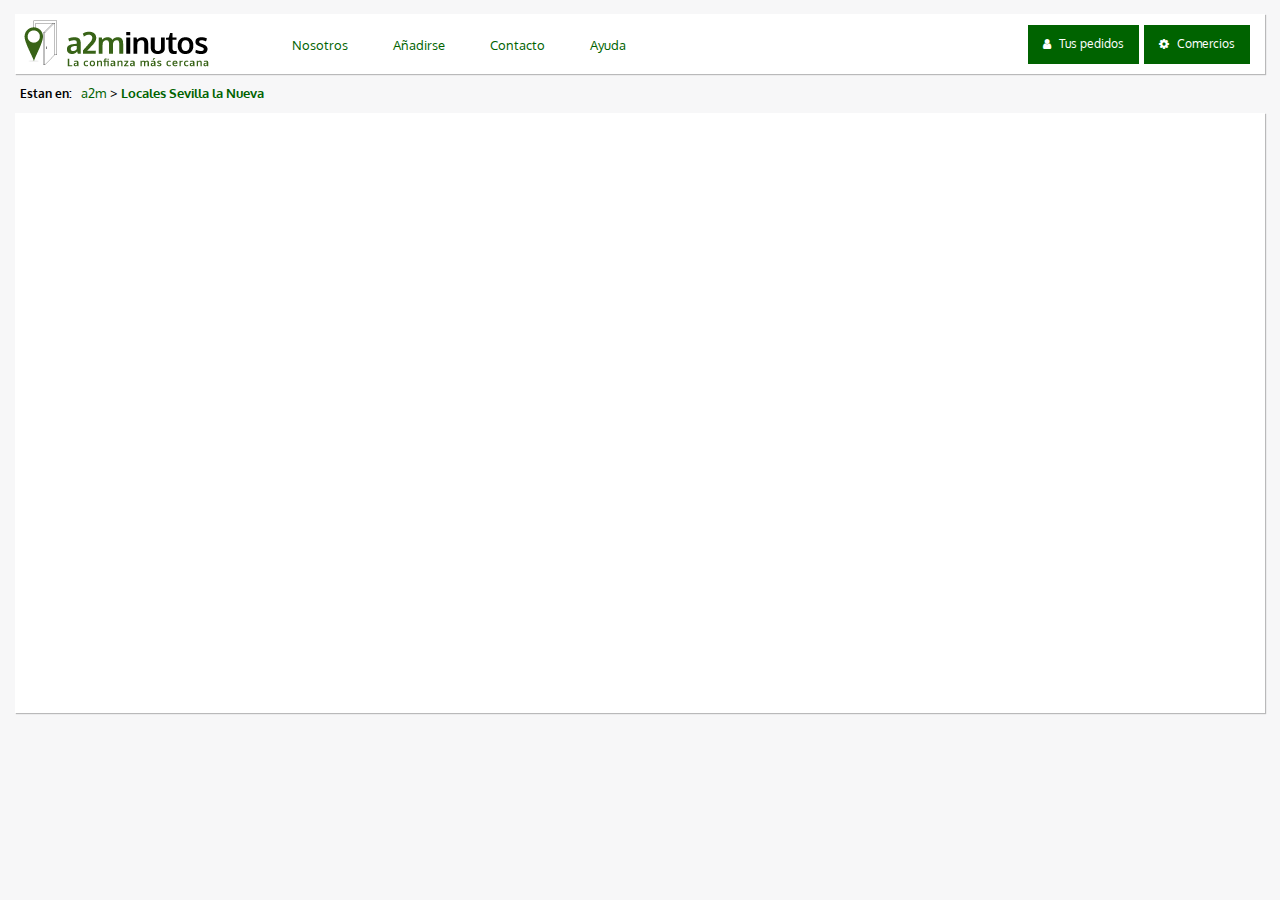
==== a2m/Static/index.html @ 9c53b9b1 "Ahí va la primera subida. Cabecera, zona importantisima de interacción, toquitea que voy con el list" ====
﻿<!DOCTYPE html>
<html lang="es">
<head>
    <!--Max 50 / 55 caracteres-->
    <title>Plantilla HTML5</title>
    <meta charset="utf-8" />
    <meta content="David Ramirez" name="author" />
    <!--Max 150 / 160 caracteres-->
    <meta content="" name="description" />
    <meta name="viewport" content="width=device-width, initial-scale=1.0, maximum-scale=1.0, minimum-scale=1, user-scalable=no" />
    <!--Cuantas menos y más directas mejor-->
    <meta content="" name="keywords" />
    <!-- Bootstrap -->
    <link href="../Content/external/css/bootstrap.min.css" rel="stylesheet">
    <link href="../Content/a2m/css/reset.css" rel="stylesheet">
    <link rel="stylesheet" href="../Content/a2m/css/style.css" />
    <link rel="shortcut icon" href="images/favicon.ico" />
    <link rel="stylesheet" href="https://maxcdn.bootstrapcdn.com/font-awesome/4.4.0/css/font-awesome.min.css">
    <!-- Fuente Oxygen | Normal 400 | Bold 700 -->
    <link href='http://fonts.googleapis.com/css?family=Oxygen:700,400' rel='stylesheet' type='text/css'>
    <!-- Jquery, Bootstrap y js propios-->
    <script src="../Content/external/js/jquery-1.10.2.min.js"></script>
    <script src="../Content/external/js/bootstrap.min.js"></script>
    <!--[if lt IE 9]>
    <script src="js/htmlie/dist/html5shiv.js"></script>
    <![endif]-->
    <script type="application/javascript" src="../Content/a2m/js/events.js"></script>
</head>
<body>
    <div class="container-generic">
        <!--Cabecera genérica-->
        <header class="layout-header container col-xs-12">
            <div class="col-xs-2 brand">
                <a href="/">
                    <img src="../Content/a2m/img/logo-a2m.png" alt="Logotipo a2m" title="a2minutos, la confianza más cercana" />
                </a>
            </div>
            <div class="col-xs-10 content-nav">
                <!--Menu general-->
                <nav class="menu col-xs-5">
                    <ul>
                        <li><a href="#">Nosotros</a></li>
                        <li><a href="#">Añadirse</a></li>
                        <li><a href="#">Contacto</a></li>
                        <li><a href="#">Ayuda</a></li>
                    </ul>
                </nav>
                <!--Acceso-->
                <div class="acces-link col-xs-7">
                    <!--Icon menú desplegable-->
                    <div class="content-link-login" id="link-down-menu">
                        <i class="fa fa-bars"></i>
                    </div>
                    <div class="content-link-login" id="link-down-buy">
                        <i class="fa fa-user"></i>
                        <span>Tus pedidos</span>
                    </div>
                    <div class="content-link-login" id="link-down-bussines">
                        <i class="fa fa-cog"></i>
                        <span>Comercios</span>
                    </div>
                </div>
            </div>
            <!--Formulario acceso zona a2m pedidos-->
            <form class="login-acces" id="form-acces-user">
                <header class="col-xs-12 header-form">
                    <span><i class="fa fa-user"></i>Acceso mis pedidos</span>
                    <i class="close-x">X</i>
                </header>
                <input type="text" placeholder="Introduce usuario" onfocus=" this.placeholder = '' " onblur=" this.placeholder = 'Introduce usuario' ">
                <input type="text" placeholder="Introduce contraseña" onfocus=" this.placeholder = '' " onblur=" this.placeholder = 'Introduce contraseña' ">
                <div class="checkbox-remember-pass">
                    <label>
                        <input type="checkbox" checked="checked">
                        Recordarme
                    </label>
                </div>
                <span class="link-remeber link">¿Has olvidado la contraseña?</span>
                <button type="button" class="button-generic">Entrar</button>
            </form>
            <!--Formulario acceso zona a2m comercios-->
            <form class="login-acces" id="form-acces-bussines">
                <header class="col-xs-12 header-form">
                    <span><i class="fa fa-cog"></i>Acceso comercios</span>
                    <i class="close-x">X</i>
                </header>
                <input type="text" placeholder="Usuario" onfocus=" this.placeholder = '' " onblur=" this.placeholder = 'Usuario' ">
                <input type="text" placeholder="Contraseña" onfocus=" this.placeholder = '' " onblur=" this.placeholder = 'Contraseña' ">
                <div class="checkbox-remember-pass">
                    <label>
                        <input type="checkbox" checked="checked">
                        Recordarme
                    </label>
                </div>
                <span class="link-remeber link">¿Has olvidado la contraseña?</span>
                <button type="button" class="button-generic">Entrar</button>
            </form>
        </header>
        <!--Migas de pan-->
        <nav class="breadcumbs">
            <span>Estan en:</span>
            <ul>
                <li><a href="#" class="link">a2m</a></li>
                <li class="c">></li>
                <li><a href="#" class="link activation-link">Locales Sevilla la Nueva</a></li>
            </ul>
        </nav>
        <!--Seccion central genérica-->
        <section class="main container col-xs-12"></section>
    </div>
</body>
</html>
---- a2m/Content/a2m/css/style.css ----
﻿/*Varaiables LESS*/
html {
  margin: 0;
  padding: 0;
  font-family: 'Oxygen', sans-serif !important;
  overflow-x: hidden;
  background: #f7f7f8;
}
body {
  margin: 0 auto;
  font-size: 100%;
  vertical-align: baseline;
  background: #f7f7f8;
  background-size: cover;
  font-family: 'Oxygen', sans-serif !important;
  color: #000000;
  min-width: 400px;
}
/*Mixins*/
/**/
/*Estilos clases genericas para utilizar cuando se necesiten*/
.link {
  color: #006300;
}
.link-active {
  font-weight: bold;
}
.link:hover {
  opacity: 0.8;
  color: #006300;
}
.activation-link {
  font-weight: bold !important;
}
.container-generic {
  padding-right: 15px;
  padding-left: 15px;
  margin-right: auto;
  margin-left: auto;
  width: 100%;
  max-width: 1500px;
}
.button-generic {
  background: #006300;
  color: #ffffff;
  padding: 10px 20px;
  width: 100%;
  border: 0;
  display: block;
  margin-top: 4%;
}
.button-generic:hover {
  opacity: 0.8;
}
/**/
.layout-header {
  background: #ffffff;
  min-height: 60px;
  margin-top: 14px;
  padding-left: 5px;
  padding-right: 5px;
  position: relative;
  -webkit-box-shadow: 1px 1px 1px 0px rgba(0, 0, 0, 0.25);
  -moz-box-shadow: 1px 1px 1px 0px rgba(0, 0, 0, 0.25);
  box-shadow: 1px 1px 1px 0px rgba(0, 0, 0, 0.25);
  /*Formularios accesos*/
  /**/
}
.layout-header .brand {
  padding: 0;
}
.layout-header .brand img {
  margin-top: 5px;
  min-width: 160px;
}
.layout-header .content-nav {
  padding-right: 0;
  /*Menú Principal*/
  /**/
  /*Link de accesos*/
}
.layout-header .content-nav .menu {
  diplay: block;
}
.layout-header .content-nav .menu ul {
  display: table;
  height: 60px;
}
.layout-header .content-nav .menu ul li {
  cursor: pointer;
  display: table-cell;
  padding: 10px 10px 10px 35px;
  vertical-align: middle;
  text-align: center;
}
.layout-header .content-nav .menu ul li a {
  color: #006300;
  font-size: 0.80em;
}
.layout-header .content-nav .menu ul li:hover {
  opacity: 0.8;
  text-decoration: underline;
}
.layout-header .content-nav .acces-link {
  float: right;
  text-align: right;
  padding-right: 10px;
}
.layout-header .content-nav .acces-link .content-link-login:first-child {
  display: none;
}
.layout-header .content-nav .acces-link .content-link-login {
  padding: 13px 15px;
  background: #006300;
  color: #ffffff;
  text-align: center;
  margin: 11px 0 0 1px;
  font-size: 0.72em;
  display: inline-block;
  cursor: pointer;
}
.layout-header .content-nav .acces-link .content-link-login i {
  margin-right: 5px;
  clear: both;
}
.layout-header .content-nav .acces-link .content-link-login span {
  clear: both;
}
.layout-header .content-nav .acces-link .content-link-login:hover {
  background: #439944;
}
.layout-header .login-acces {
  background: #ffffff;
  padding: 15px 10px;
  position: absolute;
  right: 16px;
  top: 64px;
  z-index: 10;
  -webkit-box-shadow: 1px 1px 1px 0px rgba(0, 0, 0, 0.25);
  -moz-box-shadow: 1px 1px 1px 0px rgba(0, 0, 0, 0.25);
  box-shadow: 1px 1px 1px 0px rgba(0, 0, 0, 0.25);
  max-width: 300px;
  display: none;
}
.layout-header .login-acces .header-form {
  display: block;
  padding-bottom: 5px;
  padding-left: 2px;
}
.layout-header .login-acces .header-form span {
  font-size: 1em;
  text-align: left;
  font-weight: bold;
  color: #006300;
}
.layout-header .login-acces .header-form span i {
  margin-right: 10px;
}
.layout-header .login-acces .header-form .close-x {
  text-align: right;
  font-weight: bold;
  color: #ffffff;
  font-size: 1.5em;
  float: right;
  margin-top: -15px;
  margin-right: -25px;
  cursor: pointer;
  background: #006300;
  padding: 5px 10px;
}
.layout-header .login-acces .header-form .close-x:hover {
  opacity: 0.8;
}
.layout-header .login-acces input {
  width: 100%;
  padding: 10px;
  margin: 3px 0;
  font-size: 0.90em;
}
.layout-header .login-acces .checkbox-remember-pass {
  display: inline-block;
  padding: 5px 0;
}
.layout-header .login-acces .checkbox-remember-pass label {
  display: inline;
  width: 100%;
  font-size: 0.8em;
}
.layout-header .login-acces .checkbox-remember-pass label input {
  width: auto;
}
.layout-header .login-acces .link-remeber {
  clear: both;
  display: block;
  text-align: center;
  font-size: 0.8em;
  padding: 5px 0;
  cursor: pointer;
}
.breadcumbs {
  padding: 10px 0 13px 0;
  float: left;
}
.breadcumbs span {
  font-weight: bold;
  font-size: 0.72em;
  margin: 0 5px;
}
.breadcumbs ul {
  display: inline-block;
}
.breadcumbs ul li {
  display: inline;
  cursor: pointer;
  min-height: 30px;
  font-size: 0.8em;
}
.breadcumbs ul .separation-breadcumbs {
  font-size: 0.6em;
}
.main {
  -webkit-box-shadow: 1px 1px 1px 0px rgba(0, 0, 0, 0.25);
  -moz-box-shadow: 1px 1px 1px 0px rgba(0, 0, 0, 0.25);
  box-shadow: 1px 1px 1px 0px rgba(0, 0, 0, 0.25);
  height: 600px;
  background: #ffffff;
}
/*MEDIAS QUERYS*/
/* Para 850px */
@media only screen and (max-width: 850px) {
  .layout-header .content-nav .menu {
    position: absolute;
    width: 133.7%;
    left: -26.7%;
    top: 64px;
    z-index: 10;
  }
  .layout-header .content-nav .menu ul {
    display: none;
    height: auto;
    padding: 2px 0;
    width: 100%;
  }
  .layout-header .content-nav .menu ul li {
    padding: 15px 23px;
    display: block;
    margin-bottom: 4px;
    cursor: pointer;
    background: #006300;
  }
  .layout-header .content-nav .menu ul li:hover {
    opacity: 1;
    background: #439944;
  }
  .layout-header .content-nav .menu ul li a {
    color: #ffffff;
  }
  .layout-header .content-nav .acces-link {
    float: right;
    text-align: right;
    padding-right: 0;
    height: 60px;
  }
  .layout-header .content-nav .acces-link .content-link-login:first-child {
    display: inline-block;
  }
  .layout-header .content-nav .acces-link .content-link-login {
    height: 48px;
    line-height: 28px;
    margin-top: 7px;
    padding: 13px 15px;
  }
  .layout-header .content-nav .acces-link .content-link-login i {
    margin-right: 0;
    text-align: center;
    font-size: 18px;
    padding-right: 0 !important;
  }
  .layout-header .content-nav .acces-link .content-link-login span {
    display: none;
  }
}
/*# sourceMappingURL=style.css.map */
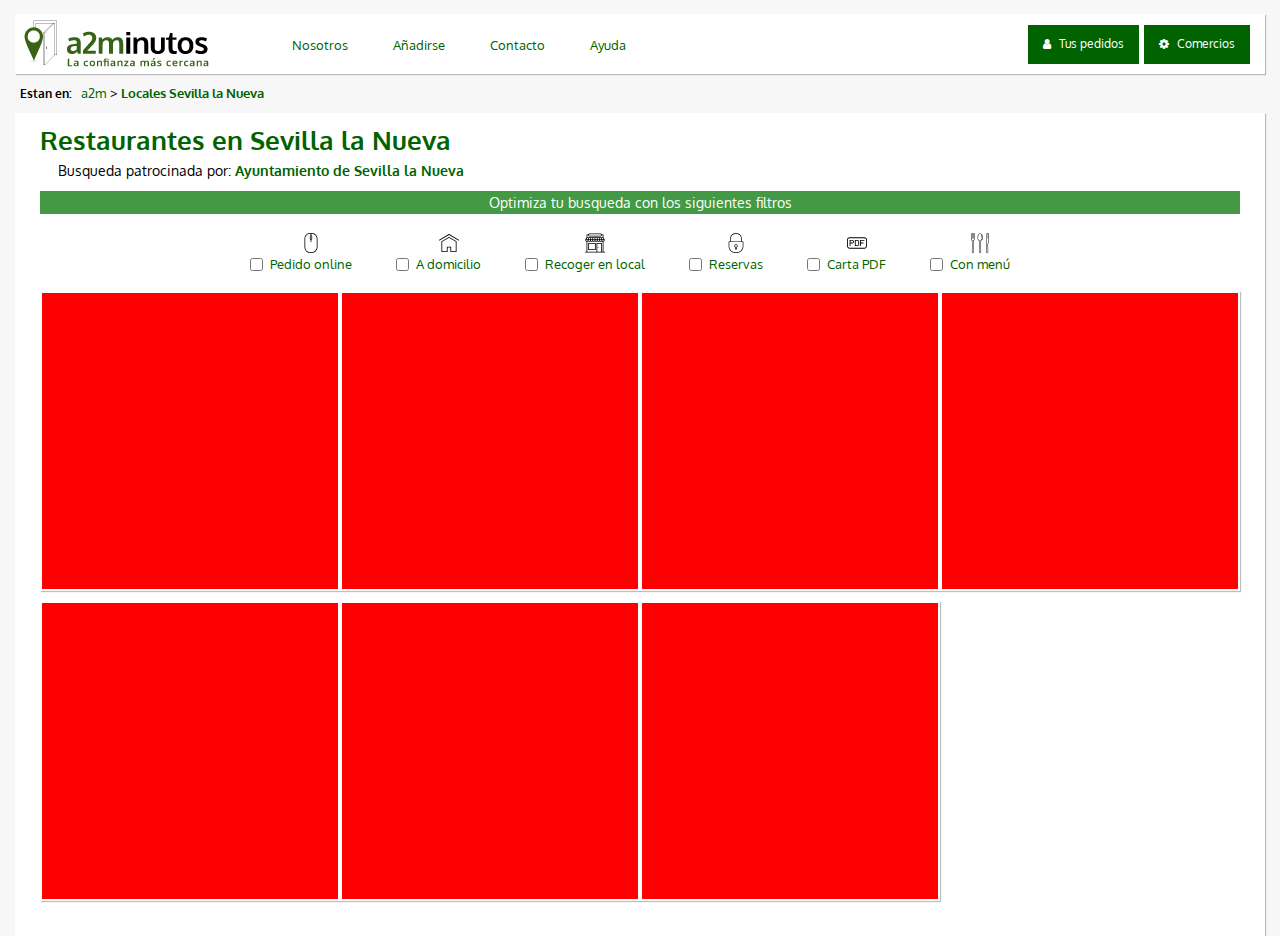
==== commit 946ec8b6: "Subida listado filtros rwd" ====
--- a/a2m/Static/index.html
+++ b/a2m/Static/index.html
@@ -2,7 +2,7 @@
 <html lang="es">
 <head>
     <!--Max 50 / 55 caracteres-->
-    <title>Plantilla HTML5</title>
+    <title>Restaurantes a2m Sevilla la Nueva</title>
     <meta charset="utf-8" />
     <meta content="David Ramirez" name="author" />
     <!--Max 150 / 160 caracteres-->
@@ -21,9 +21,6 @@
     <!-- Jquery, Bootstrap y js propios-->
     <script src="../Content/external/js/jquery-1.10.2.min.js"></script>
     <script src="../Content/external/js/bootstrap.min.js"></script>
-    <!--[if lt IE 9]>
-    <script src="js/htmlie/dist/html5shiv.js"></script>
-    <![endif]-->
     <script type="application/javascript" src="../Content/a2m/js/events.js"></script>
 </head>
 <body>
@@ -63,10 +60,10 @@
             </div>
             <!--Formulario acceso zona a2m pedidos-->
             <form class="login-acces" id="form-acces-user">
-                <header class="col-xs-12 header-form">
+                <div class="col-xs-12 header-form">
                     <span><i class="fa fa-user"></i>Acceso mis pedidos</span>
                     <i class="close-x">X</i>
-                </header>
+                </div>
                 <input type="text" placeholder="Introduce usuario" onfocus=" this.placeholder = '' " onblur=" this.placeholder = 'Introduce usuario' ">
                 <input type="text" placeholder="Introduce contraseña" onfocus=" this.placeholder = '' " onblur=" this.placeholder = 'Introduce contraseña' ">
                 <div class="checkbox-remember-pass">
@@ -80,10 +77,10 @@
             </form>
             <!--Formulario acceso zona a2m comercios-->
             <form class="login-acces" id="form-acces-bussines">
-                <header class="col-xs-12 header-form">
+                <div class="col-xs-12 header-form">
                     <span><i class="fa fa-cog"></i>Acceso comercios</span>
                     <i class="close-x">X</i>
-                </header>
+                </div>
                 <input type="text" placeholder="Usuario" onfocus=" this.placeholder = '' " onblur=" this.placeholder = 'Usuario' ">
                 <input type="text" placeholder="Contraseña" onfocus=" this.placeholder = '' " onblur=" this.placeholder = 'Contraseña' ">
                 <div class="checkbox-remember-pass">
@@ -106,7 +103,73 @@
             </ul>
         </nav>
         <!--Seccion central genérica-->
-        <section class="main container col-xs-12"></section>
+        <div class="main container col-xs-12">
+            <section class="col-xs-12 search-list">
+                <header>
+                    <h1>Restaurantes en Sevilla la Nueva</h1>
+                    <p>Busqueda patrocinada por: <strong><a href="#" class="link">Ayuntamiento de Sevilla la Nueva</a></strong></p>
+                    <span>Optimiza tu busqueda con los siguientes filtros</span>
+                </header>
+                <!--Filtros checkbox-->
+                <div class="content-filter">
+                    <!--Filtro pedido online-->
+                    <div class="check-filter link">
+                        <input type="checkbox" />
+                        <label>
+                            <img src="../Content/a2m/img/icon-pedido-online.svg" alt="icono pedido online" title="Filtrar pedido online" />
+                            <span>Pedido online</span>
+                        </label>
+                    </div>
+                    <!--Filtro pedido a domicilio-->
+                    <div class="check-filter link">
+                        <input type="checkbox" />
+                        <label>
+                            <img src="../Content/a2m/img/icon-a-domicilio.svg" alt="icono pedido a domicilio" title="Filtrar pedido a domicilio" />
+                            <span>A domicilio</span>
+                        </label>
+                    </div>
+                    <!--Filtro pedido a recoger en local-->
+                    <div class="check-filter link">
+                        <input type="checkbox" />
+                        <label>
+                            <img src="../Content/a2m/img/icon-recoger-local.svg" alt="icono recoger en local" title="Filtrar recoger en local" />
+                            <span>Recoger en local</span>
+                        </label>
+                    </div>
+                    <!--Filtro reservas-->
+                    <div class="check-filter link">
+                        <input type="checkbox" />
+                        <label>
+                            <img src="../Content/a2m/img/icon-reservas.svg" alt="icono reservas" title="Filtrar local con reservas" />
+                            <span>Reservas</span>
+                        </label>
+                    </div>
+                    <!--Filtro carta PDF-->
+                    <div class="check-filter link">
+                        <input type="checkbox" />
+                        <label>
+                            <img src="../Content/a2m/img/icon-carta-pdf.svg" alt="icono carta pdf" title="Filtrar disponible con carta PDF" />
+                            <span>Carta PDF</span>
+                        </label>
+                    </div>
+                    <!--Filtro menú-->
+                    <div class="check-filter link">
+                        <input type="checkbox" />
+                        <label>
+                            <img src="../Content/a2m/img/icon-menu.svg" alt="icono con menú" title="Filtrar disponible menú" />
+                            <span>Con menú</span>
+                        </label>
+                    </div>
+                </div>
+                <div class="col-sm-4 col-md-3 item-list-result"></div>
+                <div class="col-sm-4 col-md-3 item-list-result"></div>
+                <div class="col-sm-4 col-md-3 item-list-result"></div>
+                <div class="col-sm-4 col-md-3 item-list-result"></div>
+                <div class="col-sm-4 col-md-3 item-list-result"></div>
+                <div class="col-sm-4 col-md-3 item-list-result"></div>
+                <div class="col-sm-4 col-md-3 item-list-result"></div>
+            </section>
+        </div>
     </div>
 </body>
 </html>
--- a/a2m/Content/a2m/css/style.css
+++ b/a2m/Content/a2m/css/style.css
@@ -21,6 +21,7 @@
 /*Estilos clases genericas para utilizar cuando se necesiten*/
 .link {
   color: #006300;
+  cursor: pointer;
 }
 .link-active {
   font-weight: bold;
@@ -51,6 +52,16 @@
 }
 .button-generic:hover {
   opacity: 0.8;
+}
+strong {
+  font-weight: 700;
+  color: #006300;
+}
+h1 {
+  color: #006300;
+  font-weight: 700;
+  font-size: 1.6em;
+  margin-bottom: 5px;
 }
 /**/
 .layout-header {
@@ -222,8 +233,76 @@
   -webkit-box-shadow: 1px 1px 1px 0px rgba(0, 0, 0, 0.25);
   -moz-box-shadow: 1px 1px 1px 0px rgba(0, 0, 0, 0.25);
   box-shadow: 1px 1px 1px 0px rgba(0, 0, 0, 0.25);
-  height: 600px;
   background: #ffffff;
+  padding-bottom: 30px;
+}
+.main .search-list {
+  padding: 0 10px;
+}
+.main .search-list header {
+  padding: 15px 0;
+}
+.main .search-list header p {
+  display: block;
+  font-size: 0.9em;
+  line-height: 22px;
+  margin-left: 18px;
+}
+.main .search-list header span {
+  font-size: 0.85em;
+  margin-top: 10px;
+  display: block;
+  text-align: center;
+  margin-bottom: -11px;
+  background: #439944;
+  color: #ffffff;
+  padding: 5px;
+}
+.main .search-list .content-filter {
+  text-align: center;
+  margin-bottom: 15px;
+}
+.main .search-list .content-filter .check-filter {
+  text-align: center;
+  padding: 0 30px;
+  display: inline-block;
+  position: relative;
+  margin-top: 15px;
+}
+.main .search-list .content-filter .check-filter input {
+  float: left;
+  position: absolute;
+  bottom: 0;
+  left: 10px;
+  padding: 0 3px;
+  cursor: pointer;
+}
+.main .search-list .content-filter .check-filter label {
+  display: block;
+  cursor: pointer;
+}
+.main .search-list .content-filter .check-filter label img {
+  clear: both;
+  margin: 0 auto;
+  display: block;
+  padding-bottom: 5px;
+  width: 20px;
+  image-rendering: optimizeQuality;
+}
+.main .search-list .content-filter .check-filter label span {
+  display: block;
+  clear: both;
+  font-size: 0.8em;
+  color: #006300;
+}
+.main .search-list .item-list-result {
+  background: red;
+  height: 300px;
+  border: 2px solid #ffffff;
+  -webkit-box-shadow: 1px 1px 1px 0px rgba(0, 0, 0, 0.25);
+  -moz-box-shadow: 1px 1px 1px 0px rgba(0, 0, 0, 0.25);
+  box-shadow: 1px 1px 1px 0px rgba(0, 0, 0, 0.25);
+  margin: 5px 0;
 }
 /*MEDIAS QUERYS*/
 /* Para 850px */
@@ -279,5 +358,34 @@
   .layout-header .content-nav .acces-link .content-link-login span {
     display: none;
   }
+  .main .search-list .content-filter {
+    text-align: left;
+  }
+  .main .search-list .content-filter .check-filter {
+    width: 100%;
+    background: #f7f7f8;
+    padding: 13px 30px 8px 30px;
+    margin-top: 0;
+  }
+  .main .search-list .content-filter .check-filter input {
+    bottom: 20px;
+    left: 10px;
+  }
+  .main .search-list .content-filter .check-filter label img {
+    float: right;
+  }
+  .main .search-list .content-filter .check-filter label span {
+    float: left;
+    clear: none;
+  }
+}
+/* Para 500px */
+@media only screen and (max-width: 500px) {
+  h1 {
+    font-size: 1.2em;
+  }
+  .main .search-list header p {
+    margin-left: 0;
+  }
 }
 /*# sourceMappingURL=style.css.map */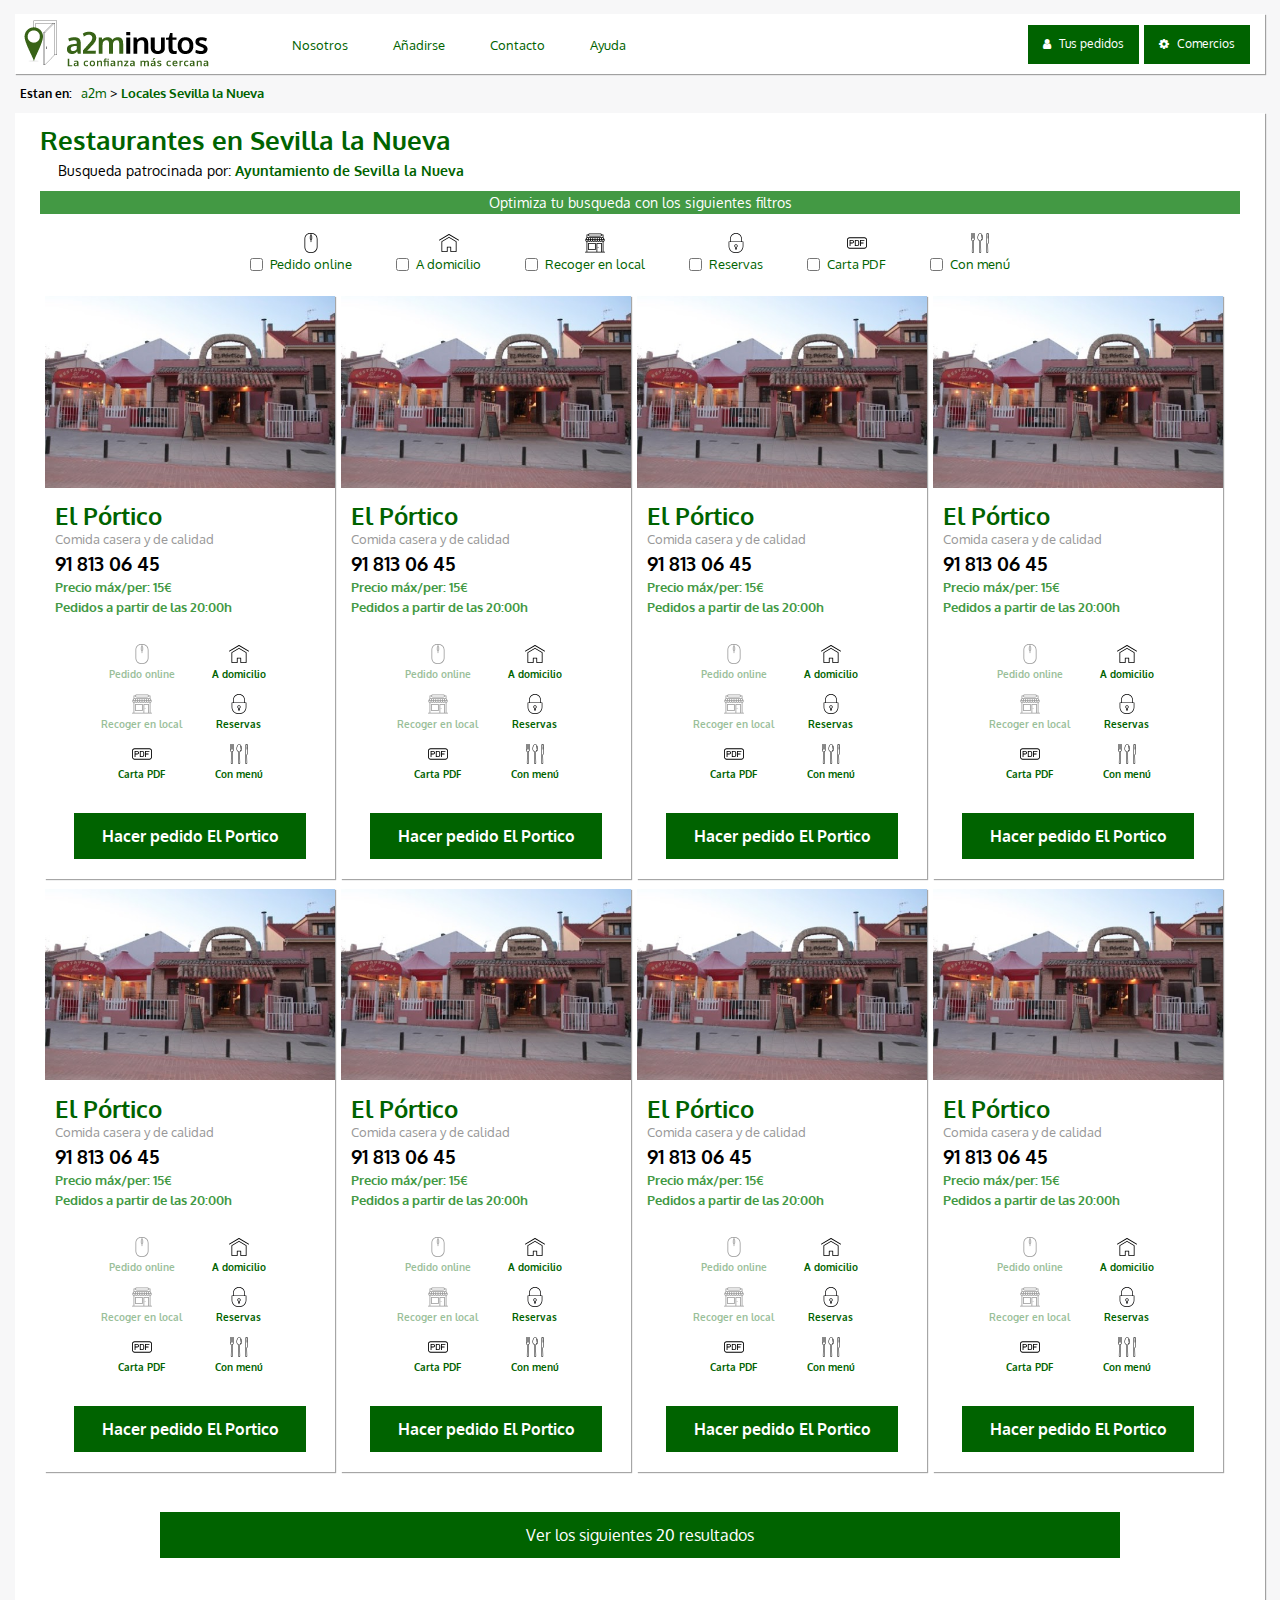
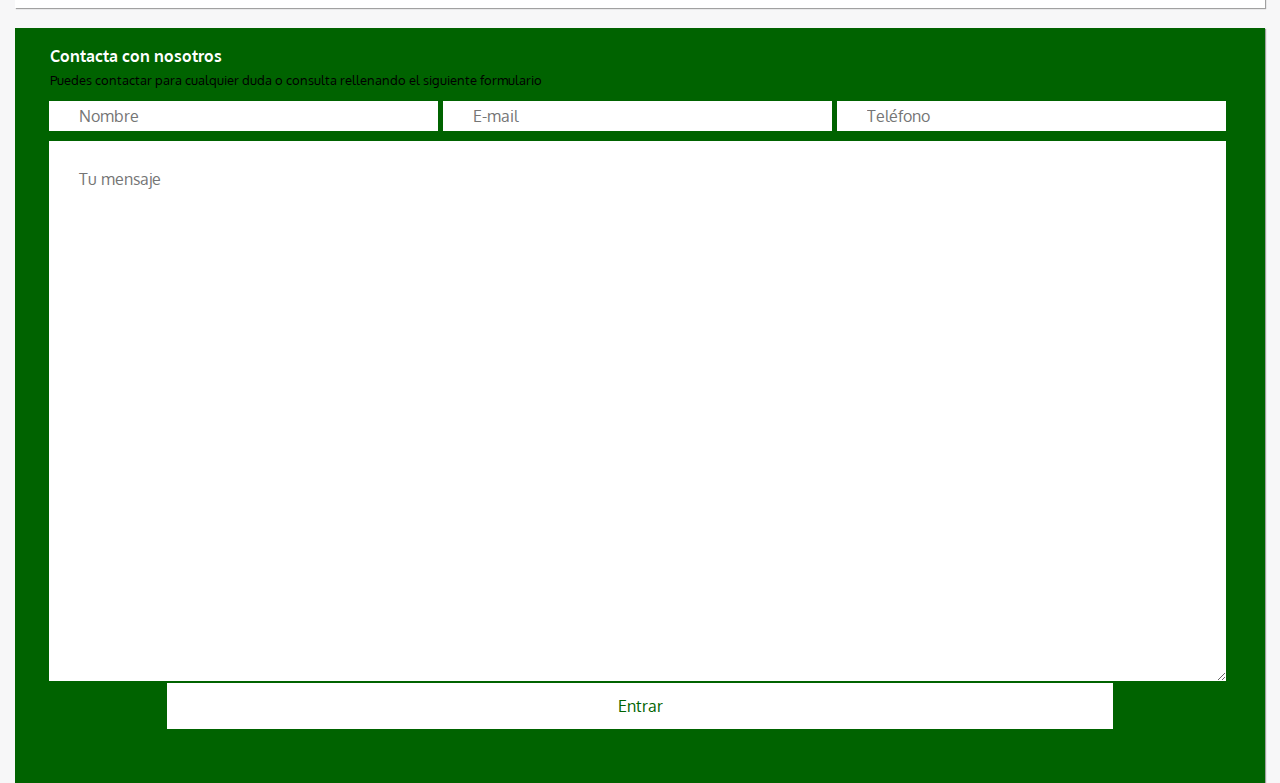
==== commit 04db54b6: "Listado con un footer provisional y con todas las funcionabilidades" ====
--- a/a2m/Static/index.html
+++ b/a2m/Static/index.html
@@ -73,7 +73,7 @@
                     </label>
                 </div>
                 <span class="link-remeber link">¿Has olvidado la contraseña?</span>
-                <button type="button" class="button-generic">Entrar</button>
+                <button type="button" class="btn-generic">Entrar</button>
             </form>
             <!--Formulario acceso zona a2m comercios-->
             <form class="login-acces" id="form-acces-bussines">
@@ -90,7 +90,7 @@
                     </label>
                 </div>
                 <span class="link-remeber link">¿Has olvidado la contraseña?</span>
-                <button type="button" class="button-generic">Entrar</button>
+                <button type="button" class="btn-generic">Entrar</button>
             </form>
         </header>
         <!--Migas de pan-->
@@ -108,7 +108,7 @@
                 <header>
                     <h1>Restaurantes en Sevilla la Nueva</h1>
                     <p>Busqueda patrocinada por: <strong><a href="#" class="link">Ayuntamiento de Sevilla la Nueva</a></strong></p>
-                    <span>Optimiza tu busqueda con los siguientes filtros</span>
+                    <span id="btnFilter">Optimiza tu busqueda con los siguientes filtros<i class="fa fa-chevron-circle-down btn-more-filers"></i></span>
                 </header>
                 <!--Filtros checkbox-->
                 <div class="content-filter">
@@ -161,15 +161,386 @@
                         </label>
                     </div>
                 </div>
-                <div class="col-sm-4 col-md-3 item-list-result"></div>
-                <div class="col-sm-4 col-md-3 item-list-result"></div>
-                <div class="col-sm-4 col-md-3 item-list-result"></div>
-                <div class="col-sm-4 col-md-3 item-list-result"></div>
-                <div class="col-sm-4 col-md-3 item-list-result"></div>
-                <div class="col-sm-4 col-md-3 item-list-result"></div>
-                <div class="col-sm-4 col-md-3 item-list-result"></div>
+                <!--Resultado-->
+                <div class="content-list-result row-centered">
+                    <!--Box resultado-->
+                    <div class="col-sm-6 col-md-4 col-lg-3 content-result col-centered">
+                        <a href="#" class="col-xs-12 item-result" title="Ves a la ficha de...">
+                            <div class="content-img">
+                                <img class="img-responsive" src="../Content/a2m/img/restaurantes/elportico.jpg" alt="Restaurante El Pórtico" title="El Pórtico" />
+                            </div>
+                            <div class="col-xs-12 content-detail">
+                                <strong>El Pórtico</strong>
+                                <i>Comida casera y de calidad</i>
+                                <b>91 813 06 45</b>
+                                <span>Precio máx/per: 15€</span>
+                                <span>Pedidos a partir de las 20:00h</span>
+                            </div>
+                            <ul class="icons-services">
+                                <li class="disable">
+                                    <img src="../Content/a2m/img/icon-pedido-online.svg" alt="icono pedido online" title="Filtrar pedido online" />
+                                    <span>Pedido online</span>
+                                </li>
+                                <li>
+                                    <img src="../Content/a2m/img/icon-a-domicilio.svg" alt="icono pedido a domicilio" title="Filtrar pedido a domicilio" />
+                                    <span>A domicilio</span>
+                                </li>
+                                <li class="disable">
+                                    <img src="../Content/a2m/img/icon-recoger-local.svg" alt="icono recoger en local" title="Filtrar recoger en local" />
+                                    <span>Recoger en local</span>
+                                </li>
+                                <li>
+                                    <img src="../Content/a2m/img/icon-reservas.svg" alt="icono reservas" title="Filtrar local con reservas" />
+                                    <span>Reservas</span>
+                                </li>
+                                <li>
+                                    <img src="../Content/a2m/img/icon-carta-pdf.svg" alt="icono carta pdf" title="Filtrar disponible con carta PDF" />
+                                    <span>Carta PDF</span>
+                                </li>
+                                <li>
+                                    <img src="../Content/a2m/img/icon-menu.svg" alt="icono con menú" title="Filtrar disponible menú" />
+                                    <span>Con menú</span>
+                                </li>
+                            </ul>
+                            <div class="btn-generic">
+                                <p>Hacer pedido El Portico</p>
+                            </div>
+                        </a>
+                    </div>
+                    <!--Box resultado-->
+                    <div class="col-sm-6 col-md-4 col-lg-3 content-result col-centered">
+                        <a href="#" class="col-xs-12 item-result" title="Ves a la ficha de...">
+                            <div class="content-img">
+                                <img class="img-responsive" src="../Content/a2m/img/restaurantes/elportico.jpg" alt="Restaurante El Pórtico" title="El Pórtico" />
+                            </div>
+                            <div class="col-xs-12 content-detail">
+                                <strong>El Pórtico</strong>
+                                <i>Comida casera y de calidad</i>
+                                <b>91 813 06 45</b>
+                                <span>Precio máx/per: 15€</span>
+                                <span>Pedidos a partir de las 20:00h</span>
+                            </div>
+                            <ul class="icons-services">
+                                <li class="disable">
+                                    <img src="../Content/a2m/img/icon-pedido-online.svg" alt="icono pedido online" title="Filtrar pedido online" />
+                                    <span>Pedido online</span>
+                                </li>
+                                <li>
+                                    <img src="../Content/a2m/img/icon-a-domicilio.svg" alt="icono pedido a domicilio" title="Filtrar pedido a domicilio" />
+                                    <span>A domicilio</span>
+                                </li>
+                                <li class="disable">
+                                    <img src="../Content/a2m/img/icon-recoger-local.svg" alt="icono recoger en local" title="Filtrar recoger en local" />
+                                    <span>Recoger en local</span>
+                                </li>
+                                <li>
+                                    <img src="../Content/a2m/img/icon-reservas.svg" alt="icono reservas" title="Filtrar local con reservas" />
+                                    <span>Reservas</span>
+                                </li>
+                                <li>
+                                    <img src="../Content/a2m/img/icon-carta-pdf.svg" alt="icono carta pdf" title="Filtrar disponible con carta PDF" />
+                                    <span>Carta PDF</span>
+                                </li>
+                                <li>
+                                    <img src="../Content/a2m/img/icon-menu.svg" alt="icono con menú" title="Filtrar disponible menú" />
+                                    <span>Con menú</span>
+                                </li>
+                            </ul>
+                            <div class="btn-generic">
+                                <p>Hacer pedido El Portico</p>
+                            </div>
+                        </a>
+                    </div>
+                    <!--Box resultado-->
+                    <div class="col-sm-6 col-md-4 col-lg-3 content-result col-centered">
+                        <a href="#" class="col-xs-12 item-result" title="Ves a la ficha de...">
+                            <div class="content-img">
+                                <img class="img-responsive" src="../Content/a2m/img/restaurantes/elportico.jpg" alt="Restaurante El Pórtico" title="El Pórtico" />
+                            </div>
+                            <div class="col-xs-12 content-detail">
+                                <strong>El Pórtico</strong>
+                                <i>Comida casera y de calidad</i>
+                                <b>91 813 06 45</b>
+                                <span>Precio máx/per: 15€</span>
+                                <span>Pedidos a partir de las 20:00h</span>
+                            </div>
+                            <ul class="icons-services">
+                                <li class="disable">
+                                    <img src="../Content/a2m/img/icon-pedido-online.svg" alt="icono pedido online" title="Filtrar pedido online" />
+                                    <span>Pedido online</span>
+                                </li>
+                                <li>
+                                    <img src="../Content/a2m/img/icon-a-domicilio.svg" alt="icono pedido a domicilio" title="Filtrar pedido a domicilio" />
+                                    <span>A domicilio</span>
+                                </li>
+                                <li class="disable">
+                                    <img src="../Content/a2m/img/icon-recoger-local.svg" alt="icono recoger en local" title="Filtrar recoger en local" />
+                                    <span>Recoger en local</span>
+                                </li>
+                                <li>
+                                    <img src="../Content/a2m/img/icon-reservas.svg" alt="icono reservas" title="Filtrar local con reservas" />
+                                    <span>Reservas</span>
+                                </li>
+                                <li>
+                                    <img src="../Content/a2m/img/icon-carta-pdf.svg" alt="icono carta pdf" title="Filtrar disponible con carta PDF" />
+                                    <span>Carta PDF</span>
+                                </li>
+                                <li>
+                                    <img src="../Content/a2m/img/icon-menu.svg" alt="icono con menú" title="Filtrar disponible menú" />
+                                    <span>Con menú</span>
+                                </li>
+                            </ul>
+                            <div class="btn-generic">
+                                <p>Hacer pedido El Portico</p>
+                            </div>
+                        </a>
+                    </div>
+                    <!--Box resultado-->
+                    <div class="col-sm-6 col-md-4 col-lg-3 content-result col-centered">
+                        <a href="#" class="col-xs-12 item-result" title="Ves a la ficha de...">
+                            <div class="content-img">
+                                <img class="img-responsive" src="../Content/a2m/img/restaurantes/elportico.jpg" alt="Restaurante El Pórtico" title="El Pórtico" />
+                            </div>
+                            <div class="col-xs-12 content-detail">
+                                <strong>El Pórtico</strong>
+                                <i>Comida casera y de calidad</i>
+                                <b>91 813 06 45</b>
+                                <span>Precio máx/per: 15€</span>
+                                <span>Pedidos a partir de las 20:00h</span>
+                            </div>
+                            <ul class="icons-services">
+                                <li class="disable">
+                                    <img src="../Content/a2m/img/icon-pedido-online.svg" alt="icono pedido online" title="Filtrar pedido online" />
+                                    <span>Pedido online</span>
+                                </li>
+                                <li>
+                                    <img src="../Content/a2m/img/icon-a-domicilio.svg" alt="icono pedido a domicilio" title="Filtrar pedido a domicilio" />
+                                    <span>A domicilio</span>
+                                </li>
+                                <li class="disable">
+                                    <img src="../Content/a2m/img/icon-recoger-local.svg" alt="icono recoger en local" title="Filtrar recoger en local" />
+                                    <span>Recoger en local</span>
+                                </li>
+                                <li>
+                                    <img src="../Content/a2m/img/icon-reservas.svg" alt="icono reservas" title="Filtrar local con reservas" />
+                                    <span>Reservas</span>
+                                </li>
+                                <li>
+                                    <img src="../Content/a2m/img/icon-carta-pdf.svg" alt="icono carta pdf" title="Filtrar disponible con carta PDF" />
+                                    <span>Carta PDF</span>
+                                </li>
+                                <li>
+                                    <img src="../Content/a2m/img/icon-menu.svg" alt="icono con menú" title="Filtrar disponible menú" />
+                                    <span>Con menú</span>
+                                </li>
+                            </ul>
+                            <div class="btn-generic">
+                                <p>Hacer pedido El Portico</p>
+                            </div>
+                        </a>
+                    </div>
+                    <!--Box resultado-->
+                    <div class="col-sm-6 col-md-4 col-lg-3 content-result col-centered">
+                        <a href="#" class="col-xs-12 item-result" title="Ves a la ficha de...">
+                            <div class="content-img">
+                                <img class="img-responsive" src="../Content/a2m/img/restaurantes/elportico.jpg" alt="Restaurante El Pórtico" title="El Pórtico" />
+                            </div>
+                            <div class="col-xs-12 content-detail">
+                                <strong>El Pórtico</strong>
+                                <i>Comida casera y de calidad</i>
+                                <b>91 813 06 45</b>
+                                <span>Precio máx/per: 15€</span>
+                                <span>Pedidos a partir de las 20:00h</span>
+                            </div>
+                            <ul class="icons-services">
+                                <li class="disable">
+                                    <img src="../Content/a2m/img/icon-pedido-online.svg" alt="icono pedido online" title="Filtrar pedido online" />
+                                    <span>Pedido online</span>
+                                </li>
+                                <li>
+                                    <img src="../Content/a2m/img/icon-a-domicilio.svg" alt="icono pedido a domicilio" title="Filtrar pedido a domicilio" />
+                                    <span>A domicilio</span>
+                                </li>
+                                <li class="disable">
+                                    <img src="../Content/a2m/img/icon-recoger-local.svg" alt="icono recoger en local" title="Filtrar recoger en local" />
+                                    <span>Recoger en local</span>
+                                </li>
+                                <li>
+                                    <img src="../Content/a2m/img/icon-reservas.svg" alt="icono reservas" title="Filtrar local con reservas" />
+                                    <span>Reservas</span>
+                                </li>
+                                <li>
+                                    <img src="../Content/a2m/img/icon-carta-pdf.svg" alt="icono carta pdf" title="Filtrar disponible con carta PDF" />
+                                    <span>Carta PDF</span>
+                                </li>
+                                <li>
+                                    <img src="../Content/a2m/img/icon-menu.svg" alt="icono con menú" title="Filtrar disponible menú" />
+                                    <span>Con menú</span>
+                                </li>
+                            </ul>
+                            <div class="btn-generic">
+                                <p>Hacer pedido El Portico</p>
+                            </div>
+                        </a>
+                    </div>
+                    <!--Box resultado-->
+                    <div class="col-sm-6 col-md-4 col-lg-3 content-result col-centered">
+                        <a href="#" class="col-xs-12 item-result" title="Ves a la ficha de...">
+                            <div class="content-img">
+                                <img class="img-responsive" src="../Content/a2m/img/restaurantes/elportico.jpg" alt="Restaurante El Pórtico" title="El Pórtico" />
+                            </div>
+                            <div class="col-xs-12 content-detail">
+                                <strong>El Pórtico</strong>
+                                <i>Comida casera y de calidad</i>
+                                <b>91 813 06 45</b>
+                                <span>Precio máx/per: 15€</span>
+                                <span>Pedidos a partir de las 20:00h</span>
+                            </div>
+                            <ul class="icons-services">
+                                <li class="disable">
+                                    <img src="../Content/a2m/img/icon-pedido-online.svg" alt="icono pedido online" title="Filtrar pedido online" />
+                                    <span>Pedido online</span>
+                                </li>
+                                <li>
+                                    <img src="../Content/a2m/img/icon-a-domicilio.svg" alt="icono pedido a domicilio" title="Filtrar pedido a domicilio" />
+                                    <span>A domicilio</span>
+                                </li>
+                                <li class="disable">
+                                    <img src="../Content/a2m/img/icon-recoger-local.svg" alt="icono recoger en local" title="Filtrar recoger en local" />
+                                    <span>Recoger en local</span>
+                                </li>
+                                <li>
+                                    <img src="../Content/a2m/img/icon-reservas.svg" alt="icono reservas" title="Filtrar local con reservas" />
+                                    <span>Reservas</span>
+                                </li>
+                                <li>
+                                    <img src="../Content/a2m/img/icon-carta-pdf.svg" alt="icono carta pdf" title="Filtrar disponible con carta PDF" />
+                                    <span>Carta PDF</span>
+                                </li>
+                                <li>
+                                    <img src="../Content/a2m/img/icon-menu.svg" alt="icono con menú" title="Filtrar disponible menú" />
+                                    <span>Con menú</span>
+                                </li>
+                            </ul>
+                            <div class="btn-generic">
+                                <p>Hacer pedido El Portico</p>
+                            </div>
+                        </a>
+                    </div>
+                    <!--Box resultado-->
+                    <div class="col-sm-6 col-md-4 col-lg-3 content-result col-centered">
+                        <a href="#" class="col-xs-12 item-result" title="Ves a la ficha de...">
+                            <div class="content-img">
+                                <img class="img-responsive" src="../Content/a2m/img/restaurantes/elportico.jpg" alt="Restaurante El Pórtico" title="El Pórtico" />
+                            </div>
+                            <div class="col-xs-12 content-detail">
+                                <strong>El Pórtico</strong>
+                                <i>Comida casera y de calidad</i>
+                                <b>91 813 06 45</b>
+                                <span>Precio máx/per: 15€</span>
+                                <span>Pedidos a partir de las 20:00h</span>
+                            </div>
+                            <ul class="icons-services">
+                                <li class="disable">
+                                    <img src="../Content/a2m/img/icon-pedido-online.svg" alt="icono pedido online" title="Filtrar pedido online" />
+                                    <span>Pedido online</span>
+                                </li>
+                                <li>
+                                    <img src="../Content/a2m/img/icon-a-domicilio.svg" alt="icono pedido a domicilio" title="Filtrar pedido a domicilio" />
+                                    <span>A domicilio</span>
+                                </li>
+                                <li class="disable">
+                                    <img src="../Content/a2m/img/icon-recoger-local.svg" alt="icono recoger en local" title="Filtrar recoger en local" />
+                                    <span>Recoger en local</span>
+                                </li>
+                                <li>
+                                    <img src="../Content/a2m/img/icon-reservas.svg" alt="icono reservas" title="Filtrar local con reservas" />
+                                    <span>Reservas</span>
+                                </li>
+                                <li>
+                                    <img src="../Content/a2m/img/icon-carta-pdf.svg" alt="icono carta pdf" title="Filtrar disponible con carta PDF" />
+                                    <span>Carta PDF</span>
+                                </li>
+                                <li>
+                                    <img src="../Content/a2m/img/icon-menu.svg" alt="icono con menú" title="Filtrar disponible menú" />
+                                    <span>Con menú</span>
+                                </li>
+                            </ul>
+                            <div class="btn-generic">
+                                <p>Hacer pedido El Portico</p>
+                            </div>
+                        </a>
+                    </div>
+                    <!--Box resultado-->
+                    <div class="col-sm-6 col-md-4 col-lg-3 content-result col-centered">
+                        <a href="#" class="col-xs-12 item-result" title="Ves a la ficha de...">
+                            <div class="content-img">
+                                <img class="img-responsive" src="../Content/a2m/img/restaurantes/elportico.jpg" alt="Restaurante El Pórtico" title="El Pórtico" />
+                            </div>
+                            <div class="col-xs-12 content-detail">
+                                <strong>El Pórtico</strong>
+                                <i>Comida casera y de calidad</i>
+                                <b>91 813 06 45</b>
+                                <span>Precio máx/per: 15€</span>
+                                <span>Pedidos a partir de las 20:00h</span>
+                            </div>
+                            <ul class="icons-services">
+                                <li class="disable">
+                                    <img src="../Content/a2m/img/icon-pedido-online.svg" alt="icono pedido online" title="Filtrar pedido online" />
+                                    <span>Pedido online</span>
+                                </li>
+                                <li>
+                                    <img src="../Content/a2m/img/icon-a-domicilio.svg" alt="icono pedido a domicilio" title="Filtrar pedido a domicilio" />
+                                    <span>A domicilio</span>
+                                </li>
+                                <li class="disable">
+                                    <img src="../Content/a2m/img/icon-recoger-local.svg" alt="icono recoger en local" title="Filtrar recoger en local" />
+                                    <span>Recoger en local</span>
+                                </li>
+                                <li>
+                                    <img src="../Content/a2m/img/icon-reservas.svg" alt="icono reservas" title="Filtrar local con reservas" />
+                                    <span>Reservas</span>
+                                </li>
+                                <li>
+                                    <img src="../Content/a2m/img/icon-carta-pdf.svg" alt="icono carta pdf" title="Filtrar disponible con carta PDF" />
+                                    <span>Carta PDF</span>
+                                </li>
+                                <li>
+                                    <img src="../Content/a2m/img/icon-menu.svg" alt="icono con menú" title="Filtrar disponible menú" />
+                                    <span>Con menú</span>
+                                </li>
+                            </ul>
+                            <div class="btn-generic">
+                                <p>Hacer pedido El Portico</p>
+                            </div>
+                        </a>
+                    </div>
+                </div>
+                <!--Bton ver más resultados-->
+                <div class="btn-more-result btn-generic">
+                    <span>Ver los siguientes 20 resultados</span>
+                </div>
             </section>
         </div>
+        <footer class="col-xs-12 footer-generic">
+            <strong class="col-xs-12">Contacta con nosotros</strong>
+            <i class="col-xs-12">Puedes contactar para cualquier duda o consulta rellenando el siguiente formulario</i>
+            <form class="form-contact">
+                <label class="col-sm-4 col-xs-12">
+                    <input type="text" placeholder="Nombre" onfocus=" this.placeholder = '' " onblur=" this.placeholder = 'Nombre' ">
+                </label>
+                <label class="col-sm-4 col-xs-12">
+                    <input type="text" placeholder="E-mail" onfocus=" this.placeholder = '' " onblur=" this.placeholder = 'E-mail' ">
+                </label>
+                <label class="col-sm-4 col-xs-12">
+                    <input type="text" placeholder="Teléfono" onfocus=" this.placeholder = '' " onblur=" this.placeholder = 'Teléfono' ">
+                </label>
+                <label class="col-xs-12">
+                    <textarea rows="30" cols="50" placeholder="Tu mensaje" onfocus=" this.placeholder = '' " onblur=" this.placeholder = 'Tu mensaje' "></textarea>
+                </label>
+                <button type="button" class="btn-generic btn-form-contact">Entrar</button>
+            </form>
+        </footer>
     </div>
 </body>
 </html>
--- a/a2m/Content/a2m/css/style.css
+++ b/a2m/Content/a2m/css/style.css
@@ -41,22 +41,38 @@
   width: 100%;
   max-width: 1500px;
 }
-.button-generic {
+.button-generic:hover {
+  opacity: 0.8;
+}
+strong {
+  font-weight: 700;
+  color: #006300;
+  clear: both;
+}
+.disable {
+  opacity: 0.4;
+}
+/**Botón generico**/
+.btn-generic {
   background: #006300;
   color: #ffffff;
-  padding: 10px 20px;
-  width: 100%;
+  padding: 15px;
+  width: 80%;
+  margin: 0 auto;
+  margin-bottom: 20px;
+  text-align: center;
   border: 0;
   display: block;
-  margin-top: 4%;
-}
-.button-generic:hover {
+  margin-top: 2%;
+}
+.btn-generic p {
+  font-weight: bold;
+  text-decoration: none;
+}
+.btn-generic:hover {
   opacity: 0.8;
 }
-strong {
-  font-weight: 700;
-  color: #006300;
-}
+/**/
 h1 {
   color: #006300;
   font-weight: 700;
@@ -64,6 +80,17 @@
   margin-bottom: 5px;
 }
 /**/
+/*****Estilos para centrar las columnas*****/
+.row-centered {
+  text-align: center;
+}
+.col-centered {
+  display: inline-block;
+  float: none;
+  text-align: left;
+  margin-right: -4px;
+}
+/*********/
 .layout-header {
   background: #ffffff;
   min-height: 60px;
@@ -71,9 +98,9 @@
   padding-left: 5px;
   padding-right: 5px;
   position: relative;
-  -webkit-box-shadow: 1px 1px 1px 0px rgba(0, 0, 0, 0.25);
-  -moz-box-shadow: 1px 1px 1px 0px rgba(0, 0, 0, 0.25);
-  box-shadow: 1px 1px 1px 0px rgba(0, 0, 0, 0.25);
+  -webkit-box-shadow: 1px 1px 1px 0px rgba(0, 0, 0, 0.35);
+  -moz-box-shadow: 1px 1px 1px 0px rgba(0, 0, 0, 0.35);
+  box-shadow: 1px 1px 1px 0px rgba(0, 0, 0, 0.35);
   /*Formularios accesos*/
   /**/
 }
@@ -142,14 +169,14 @@
 }
 .layout-header .login-acces {
   background: #ffffff;
-  padding: 15px 10px;
+  padding: 15px 10px 0 10px;
   position: absolute;
   right: 16px;
   top: 64px;
   z-index: 10;
-  -webkit-box-shadow: 1px 1px 1px 0px rgba(0, 0, 0, 0.25);
-  -moz-box-shadow: 1px 1px 1px 0px rgba(0, 0, 0, 0.25);
-  box-shadow: 1px 1px 1px 0px rgba(0, 0, 0, 0.25);
+  -webkit-box-shadow: 1px 1px 1px 0px rgba(0, 0, 0, 0.35);
+  -moz-box-shadow: 1px 1px 1px 0px rgba(0, 0, 0, 0.35);
+  box-shadow: 1px 1px 1px 0px rgba(0, 0, 0, 0.35);
   max-width: 300px;
   display: none;
 }
@@ -230,9 +257,9 @@
   font-size: 0.6em;
 }
 .main {
-  -webkit-box-shadow: 1px 1px 1px 0px rgba(0, 0, 0, 0.25);
-  -moz-box-shadow: 1px 1px 1px 0px rgba(0, 0, 0, 0.25);
-  box-shadow: 1px 1px 1px 0px rgba(0, 0, 0, 0.25);
+  -webkit-box-shadow: 1px 1px 1px 0px rgba(0, 0, 0, 0.35);
+  -moz-box-shadow: 1px 1px 1px 0px rgba(0, 0, 0, 0.35);
+  box-shadow: 1px 1px 1px 0px rgba(0, 0, 0, 0.35);
   background: #ffffff;
   padding-bottom: 30px;
 }
@@ -257,6 +284,10 @@
   background: #439944;
   color: #ffffff;
   padding: 5px;
+}
+.main .search-list header span .btn-more-filers {
+  margin-left: 10px;
+  display: none;
 }
 .main .search-list .content-filter {
   text-align: center;
@@ -295,14 +326,130 @@
   font-size: 0.8em;
   color: #006300;
 }
-.main .search-list .item-list-result {
-  background: red;
-  height: 300px;
-  border: 2px solid #ffffff;
-  -webkit-box-shadow: 1px 1px 1px 0px rgba(0, 0, 0, 0.25);
-  -moz-box-shadow: 1px 1px 1px 0px rgba(0, 0, 0, 0.25);
-  box-shadow: 1px 1px 1px 0px rgba(0, 0, 0, 0.25);
-  margin: 5px 0;
+.main .search-list .content-list-result {
+  margin-top: 5px;
+  padding: 0;
+  margin-bottom: 35px;
+  float: left;
+}
+.main .search-list .content-list-result .content-result {
+  padding: 5px;
+  float: left;
+}
+.main .search-list .content-list-result .content-result .item-result {
+  display: block;
+  margin: 0;
+  padding: 0;
+  text-decoration: none;
+  -webkit-box-shadow: 1px 1px 1px 0px rgba(0, 0, 0, 0.35);
+  -moz-box-shadow: 1px 1px 1px 0px rgba(0, 0, 0, 0.35);
+  box-shadow: 1px 1px 1px 0px rgba(0, 0, 0, 0.35);
+}
+.main .search-list .content-list-result .content-result .item-result .content-img {
+  overflow: hidden;
+  height: 200px;
+}
+.main .search-list .content-list-result .content-result .item-result .content-img img {
+  width: 100%;
+}
+.main .search-list .content-list-result .content-result .item-result .content-detail {
+  text-align: left;
+  padding: 10px;
+  line-height: 20px;
+}
+.main .search-list .content-list-result .content-result .item-result .content-detail strong {
+  font-size: 1.5em;
+}
+.main .search-list .content-list-result .content-result .item-result .content-detail i {
+  clear: both;
+  width: 100%;
+  font-size: 0.8em;
+  display: block;
+  color: #999999;
+  margin-bottom: 5px;
+}
+.main .search-list .content-list-result .content-result .item-result .content-detail b {
+  font-weight: bold;
+  font-size: 1.2em;
+  width: 100%;
+  display: block;
+  color: #000000;
+  margin-bottom: 3px;
+}
+.main .search-list .content-list-result .content-result .item-result .content-detail span {
+  color: #439944;
+  font-size: 0.8em;
+  display: block;
+  font-weight: 700;
+}
+.main .search-list .content-list-result .content-result .item-result .icons-services {
+  display: inline-block;
+  text-align: center;
+  padding: 10px 20px 20px 20px;
+}
+.main .search-list .content-list-result .content-result .item-result .icons-services li {
+  display: inline-block;
+  text-align: center;
+  margin: 7px 5px;
+  color: #006300;
+  width: 83px;
+}
+.main .search-list .content-list-result .content-result .item-result .icons-services li img {
+  width: 20px;
+  display: block;
+  margin: 0 auto;
+}
+.main .search-list .content-list-result .content-result .item-result .icons-services li span {
+  font-size: 0.65em;
+  clear: both;
+  width: 100%;
+  color: #000000;
+  font-weight: bold;
+  color: #006300;
+}
+.main .search-list .btn-more-result {
+  clear: both;
+  margin-top: 30px;
+  cursor: pointer;
+}
+.footer-generic {
+  background: #006300;
+  -webkit-box-shadow: 1px 1px 1px 0px rgba(0, 0, 0, 0.35);
+  -moz-box-shadow: 1px 1px 1px 0px rgba(0, 0, 0, 0.35);
+  box-shadow: 1px 1px 1px 0px rgba(0, 0, 0, 0.35);
+  padding: 20px;
+  margin-top: 20px;
+}
+.footer-generic strong {
+  color: #ffffff;
+  margin-bottom: 10px;
+}
+.footer-generic i {
+  font-size: 0.8em;
+}
+.footer-generic .form-contact {
+  display: inline-block;
+  width: 100%;
+  padding: 14px;
+}
+.footer-generic .form-contact label {
+  padding-right: 5px;
+  padding-left: 0;
+}
+.footer-generic .form-contact label input {
+  border: 0;
+  width: 100%;
+  padding: 5px 30px;
+}
+.footer-generic .form-contact label textarea {
+  margin-top: 10px;
+  width: 100%;
+  border: 0;
+  padding: 30px;
+}
+.footer-generic .form-contact .btn-form-contact {
+  background: #ffffff;
+  color: #006300;
 }
 /*MEDIAS QUERYS*/
 /* Para 850px */
@@ -360,6 +507,18 @@
   }
   .main .search-list .content-filter {
     text-align: left;
+    display: none;
+  }
+  .main .search-list header span {
+    padding: 13px;
+    cursor: pointer;
+    font-size: 0.8em;
+  }
+  .main .search-list header span:hover {
+    opacity: 0.8;
+  }
+  .main .search-list header span .btn-more-filers {
+    display: inline-block;
   }
   .main .search-list .content-filter .check-filter {
     width: 100%;
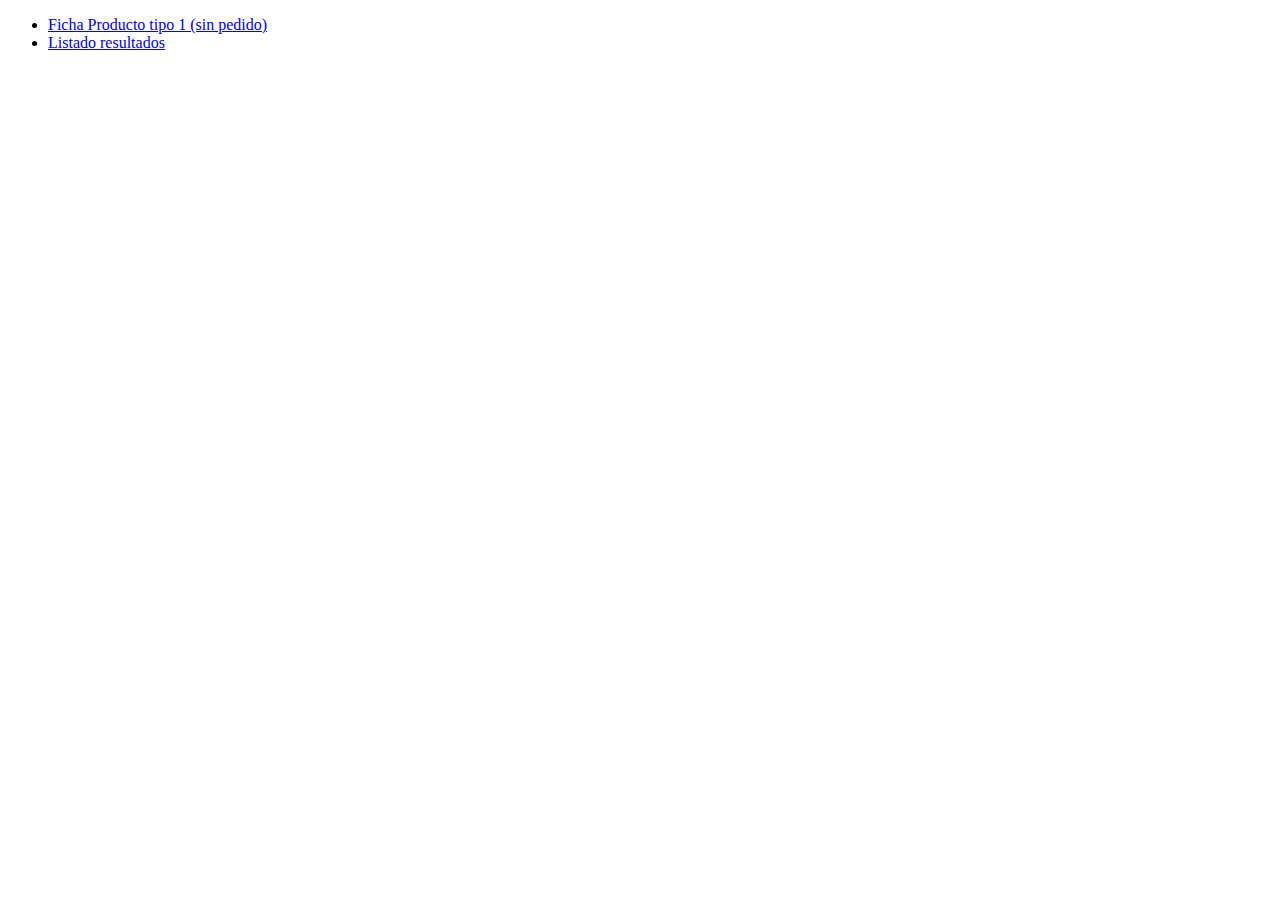
==== commit 3b311f05: "Reestructuracion código CSS para mejor organización, empiece de ficha (static) y listado terminado j" ====
--- a/a2m/Static/index.html
+++ b/a2m/Static/index.html
@@ -1,546 +1,13 @@
 ﻿<!DOCTYPE html>
 <html lang="es">
 <head>
-    <!--Max 50 / 55 caracteres-->
-    <title>Restaurantes a2m Sevilla la Nueva</title>
+    <title>Indice de páginas estáticas</title>
     <meta charset="utf-8" />
-    <meta content="David Ramirez" name="author" />
-    <!--Max 150 / 160 caracteres-->
-    <meta content="" name="description" />
-    <meta name="viewport" content="width=device-width, initial-scale=1.0, maximum-scale=1.0, minimum-scale=1, user-scalable=no" />
-    <!--Cuantas menos y más directas mejor-->
-    <meta content="" name="keywords" />
-    <!-- Bootstrap -->
-    <link href="../Content/external/css/bootstrap.min.css" rel="stylesheet">
-    <link href="../Content/a2m/css/reset.css" rel="stylesheet">
-    <link rel="stylesheet" href="../Content/a2m/css/style.css" />
-    <link rel="shortcut icon" href="images/favicon.ico" />
-    <link rel="stylesheet" href="https://maxcdn.bootstrapcdn.com/font-awesome/4.4.0/css/font-awesome.min.css">
-    <!-- Fuente Oxygen | Normal 400 | Bold 700 -->
-    <link href='http://fonts.googleapis.com/css?family=Oxygen:700,400' rel='stylesheet' type='text/css'>
-    <!-- Jquery, Bootstrap y js propios-->
-    <script src="../Content/external/js/jquery-1.10.2.min.js"></script>
-    <script src="../Content/external/js/bootstrap.min.js"></script>
-    <script type="application/javascript" src="../Content/a2m/js/events.js"></script>
 </head>
 <body>
-    <div class="container-generic">
-        <!--Cabecera genérica-->
-        <header class="layout-header container col-xs-12">
-            <div class="col-xs-2 brand">
-                <a href="/">
-                    <img src="../Content/a2m/img/logo-a2m.png" alt="Logotipo a2m" title="a2minutos, la confianza más cercana" />
-                </a>
-            </div>
-            <div class="col-xs-10 content-nav">
-                <!--Menu general-->
-                <nav class="menu col-xs-5">
-                    <ul>
-                        <li><a href="#">Nosotros</a></li>
-                        <li><a href="#">Añadirse</a></li>
-                        <li><a href="#">Contacto</a></li>
-                        <li><a href="#">Ayuda</a></li>
-                    </ul>
-                </nav>
-                <!--Acceso-->
-                <div class="acces-link col-xs-7">
-                    <!--Icon menú desplegable-->
-                    <div class="content-link-login" id="link-down-menu">
-                        <i class="fa fa-bars"></i>
-                    </div>
-                    <div class="content-link-login" id="link-down-buy">
-                        <i class="fa fa-user"></i>
-                        <span>Tus pedidos</span>
-                    </div>
-                    <div class="content-link-login" id="link-down-bussines">
-                        <i class="fa fa-cog"></i>
-                        <span>Comercios</span>
-                    </div>
-                </div>
-            </div>
-            <!--Formulario acceso zona a2m pedidos-->
-            <form class="login-acces" id="form-acces-user">
-                <div class="col-xs-12 header-form">
-                    <span><i class="fa fa-user"></i>Acceso mis pedidos</span>
-                    <i class="close-x">X</i>
-                </div>
-                <input type="text" placeholder="Introduce usuario" onfocus=" this.placeholder = '' " onblur=" this.placeholder = 'Introduce usuario' ">
-                <input type="text" placeholder="Introduce contraseña" onfocus=" this.placeholder = '' " onblur=" this.placeholder = 'Introduce contraseña' ">
-                <div class="checkbox-remember-pass">
-                    <label>
-                        <input type="checkbox" checked="checked">
-                        Recordarme
-                    </label>
-                </div>
-                <span class="link-remeber link">¿Has olvidado la contraseña?</span>
-                <button type="button" class="btn-generic">Entrar</button>
-            </form>
-            <!--Formulario acceso zona a2m comercios-->
-            <form class="login-acces" id="form-acces-bussines">
-                <div class="col-xs-12 header-form">
-                    <span><i class="fa fa-cog"></i>Acceso comercios</span>
-                    <i class="close-x">X</i>
-                </div>
-                <input type="text" placeholder="Usuario" onfocus=" this.placeholder = '' " onblur=" this.placeholder = 'Usuario' ">
-                <input type="text" placeholder="Contraseña" onfocus=" this.placeholder = '' " onblur=" this.placeholder = 'Contraseña' ">
-                <div class="checkbox-remember-pass">
-                    <label>
-                        <input type="checkbox" checked="checked">
-                        Recordarme
-                    </label>
-                </div>
-                <span class="link-remeber link">¿Has olvidado la contraseña?</span>
-                <button type="button" class="btn-generic">Entrar</button>
-            </form>
-        </header>
-        <!--Migas de pan-->
-        <nav class="breadcumbs">
-            <span>Estan en:</span>
-            <ul>
-                <li><a href="#" class="link">a2m</a></li>
-                <li class="c">></li>
-                <li><a href="#" class="link activation-link">Locales Sevilla la Nueva</a></li>
-            </ul>
-        </nav>
-        <!--Seccion central genérica-->
-        <div class="main container col-xs-12">
-            <section class="col-xs-12 search-list">
-                <header>
-                    <h1>Restaurantes en Sevilla la Nueva</h1>
-                    <p>Busqueda patrocinada por: <strong><a href="#" class="link">Ayuntamiento de Sevilla la Nueva</a></strong></p>
-                    <span id="btnFilter">Optimiza tu busqueda con los siguientes filtros<i class="fa fa-chevron-circle-down btn-more-filers"></i></span>
-                </header>
-                <!--Filtros checkbox-->
-                <div class="content-filter">
-                    <!--Filtro pedido online-->
-                    <div class="check-filter link">
-                        <input type="checkbox" />
-                        <label>
-                            <img src="../Content/a2m/img/icon-pedido-online.svg" alt="icono pedido online" title="Filtrar pedido online" />
-                            <span>Pedido online</span>
-                        </label>
-                    </div>
-                    <!--Filtro pedido a domicilio-->
-                    <div class="check-filter link">
-                        <input type="checkbox" />
-                        <label>
-                            <img src="../Content/a2m/img/icon-a-domicilio.svg" alt="icono pedido a domicilio" title="Filtrar pedido a domicilio" />
-                            <span>A domicilio</span>
-                        </label>
-                    </div>
-                    <!--Filtro pedido a recoger en local-->
-                    <div class="check-filter link">
-                        <input type="checkbox" />
-                        <label>
-                            <img src="../Content/a2m/img/icon-recoger-local.svg" alt="icono recoger en local" title="Filtrar recoger en local" />
-                            <span>Recoger en local</span>
-                        </label>
-                    </div>
-                    <!--Filtro reservas-->
-                    <div class="check-filter link">
-                        <input type="checkbox" />
-                        <label>
-                            <img src="../Content/a2m/img/icon-reservas.svg" alt="icono reservas" title="Filtrar local con reservas" />
-                            <span>Reservas</span>
-                        </label>
-                    </div>
-                    <!--Filtro carta PDF-->
-                    <div class="check-filter link">
-                        <input type="checkbox" />
-                        <label>
-                            <img src="../Content/a2m/img/icon-carta-pdf.svg" alt="icono carta pdf" title="Filtrar disponible con carta PDF" />
-                            <span>Carta PDF</span>
-                        </label>
-                    </div>
-                    <!--Filtro menú-->
-                    <div class="check-filter link">
-                        <input type="checkbox" />
-                        <label>
-                            <img src="../Content/a2m/img/icon-menu.svg" alt="icono con menú" title="Filtrar disponible menú" />
-                            <span>Con menú</span>
-                        </label>
-                    </div>
-                </div>
-                <!--Resultado-->
-                <div class="content-list-result row-centered">
-                    <!--Box resultado-->
-                    <div class="col-sm-6 col-md-4 col-lg-3 content-result col-centered">
-                        <a href="#" class="col-xs-12 item-result" title="Ves a la ficha de...">
-                            <div class="content-img">
-                                <img class="img-responsive" src="../Content/a2m/img/restaurantes/elportico.jpg" alt="Restaurante El Pórtico" title="El Pórtico" />
-                            </div>
-                            <div class="col-xs-12 content-detail">
-                                <strong>El Pórtico</strong>
-                                <i>Comida casera y de calidad</i>
-                                <b>91 813 06 45</b>
-                                <span>Precio máx/per: 15€</span>
-                                <span>Pedidos a partir de las 20:00h</span>
-                            </div>
-                            <ul class="icons-services">
-                                <li class="disable">
-                                    <img src="../Content/a2m/img/icon-pedido-online.svg" alt="icono pedido online" title="Filtrar pedido online" />
-                                    <span>Pedido online</span>
-                                </li>
-                                <li>
-                                    <img src="../Content/a2m/img/icon-a-domicilio.svg" alt="icono pedido a domicilio" title="Filtrar pedido a domicilio" />
-                                    <span>A domicilio</span>
-                                </li>
-                                <li class="disable">
-                                    <img src="../Content/a2m/img/icon-recoger-local.svg" alt="icono recoger en local" title="Filtrar recoger en local" />
-                                    <span>Recoger en local</span>
-                                </li>
-                                <li>
-                                    <img src="../Content/a2m/img/icon-reservas.svg" alt="icono reservas" title="Filtrar local con reservas" />
-                                    <span>Reservas</span>
-                                </li>
-                                <li>
-                                    <img src="../Content/a2m/img/icon-carta-pdf.svg" alt="icono carta pdf" title="Filtrar disponible con carta PDF" />
-                                    <span>Carta PDF</span>
-                                </li>
-                                <li>
-                                    <img src="../Content/a2m/img/icon-menu.svg" alt="icono con menú" title="Filtrar disponible menú" />
-                                    <span>Con menú</span>
-                                </li>
-                            </ul>
-                            <div class="btn-generic">
-                                <p>Hacer pedido El Portico</p>
-                            </div>
-                        </a>
-                    </div>
-                    <!--Box resultado-->
-                    <div class="col-sm-6 col-md-4 col-lg-3 content-result col-centered">
-                        <a href="#" class="col-xs-12 item-result" title="Ves a la ficha de...">
-                            <div class="content-img">
-                                <img class="img-responsive" src="../Content/a2m/img/restaurantes/elportico.jpg" alt="Restaurante El Pórtico" title="El Pórtico" />
-                            </div>
-                            <div class="col-xs-12 content-detail">
-                                <strong>El Pórtico</strong>
-                                <i>Comida casera y de calidad</i>
-                                <b>91 813 06 45</b>
-                                <span>Precio máx/per: 15€</span>
-                                <span>Pedidos a partir de las 20:00h</span>
-                            </div>
-                            <ul class="icons-services">
-                                <li class="disable">
-                                    <img src="../Content/a2m/img/icon-pedido-online.svg" alt="icono pedido online" title="Filtrar pedido online" />
-                                    <span>Pedido online</span>
-                                </li>
-                                <li>
-                                    <img src="../Content/a2m/img/icon-a-domicilio.svg" alt="icono pedido a domicilio" title="Filtrar pedido a domicilio" />
-                                    <span>A domicilio</span>
-                                </li>
-                                <li class="disable">
-                                    <img src="../Content/a2m/img/icon-recoger-local.svg" alt="icono recoger en local" title="Filtrar recoger en local" />
-                                    <span>Recoger en local</span>
-                                </li>
-                                <li>
-                                    <img src="../Content/a2m/img/icon-reservas.svg" alt="icono reservas" title="Filtrar local con reservas" />
-                                    <span>Reservas</span>
-                                </li>
-                                <li>
-                                    <img src="../Content/a2m/img/icon-carta-pdf.svg" alt="icono carta pdf" title="Filtrar disponible con carta PDF" />
-                                    <span>Carta PDF</span>
-                                </li>
-                                <li>
-                                    <img src="../Content/a2m/img/icon-menu.svg" alt="icono con menú" title="Filtrar disponible menú" />
-                                    <span>Con menú</span>
-                                </li>
-                            </ul>
-                            <div class="btn-generic">
-                                <p>Hacer pedido El Portico</p>
-                            </div>
-                        </a>
-                    </div>
-                    <!--Box resultado-->
-                    <div class="col-sm-6 col-md-4 col-lg-3 content-result col-centered">
-                        <a href="#" class="col-xs-12 item-result" title="Ves a la ficha de...">
-                            <div class="content-img">
-                                <img class="img-responsive" src="../Content/a2m/img/restaurantes/elportico.jpg" alt="Restaurante El Pórtico" title="El Pórtico" />
-                            </div>
-                            <div class="col-xs-12 content-detail">
-                                <strong>El Pórtico</strong>
-                                <i>Comida casera y de calidad</i>
-                                <b>91 813 06 45</b>
-                                <span>Precio máx/per: 15€</span>
-                                <span>Pedidos a partir de las 20:00h</span>
-                            </div>
-                            <ul class="icons-services">
-                                <li class="disable">
-                                    <img src="../Content/a2m/img/icon-pedido-online.svg" alt="icono pedido online" title="Filtrar pedido online" />
-                                    <span>Pedido online</span>
-                                </li>
-                                <li>
-                                    <img src="../Content/a2m/img/icon-a-domicilio.svg" alt="icono pedido a domicilio" title="Filtrar pedido a domicilio" />
-                                    <span>A domicilio</span>
-                                </li>
-                                <li class="disable">
-                                    <img src="../Content/a2m/img/icon-recoger-local.svg" alt="icono recoger en local" title="Filtrar recoger en local" />
-                                    <span>Recoger en local</span>
-                                </li>
-                                <li>
-                                    <img src="../Content/a2m/img/icon-reservas.svg" alt="icono reservas" title="Filtrar local con reservas" />
-                                    <span>Reservas</span>
-                                </li>
-                                <li>
-                                    <img src="../Content/a2m/img/icon-carta-pdf.svg" alt="icono carta pdf" title="Filtrar disponible con carta PDF" />
-                                    <span>Carta PDF</span>
-                                </li>
-                                <li>
-                                    <img src="../Content/a2m/img/icon-menu.svg" alt="icono con menú" title="Filtrar disponible menú" />
-                                    <span>Con menú</span>
-                                </li>
-                            </ul>
-                            <div class="btn-generic">
-                                <p>Hacer pedido El Portico</p>
-                            </div>
-                        </a>
-                    </div>
-                    <!--Box resultado-->
-                    <div class="col-sm-6 col-md-4 col-lg-3 content-result col-centered">
-                        <a href="#" class="col-xs-12 item-result" title="Ves a la ficha de...">
-                            <div class="content-img">
-                                <img class="img-responsive" src="../Content/a2m/img/restaurantes/elportico.jpg" alt="Restaurante El Pórtico" title="El Pórtico" />
-                            </div>
-                            <div class="col-xs-12 content-detail">
-                                <strong>El Pórtico</strong>
-                                <i>Comida casera y de calidad</i>
-                                <b>91 813 06 45</b>
-                                <span>Precio máx/per: 15€</span>
-                                <span>Pedidos a partir de las 20:00h</span>
-                            </div>
-                            <ul class="icons-services">
-                                <li class="disable">
-                                    <img src="../Content/a2m/img/icon-pedido-online.svg" alt="icono pedido online" title="Filtrar pedido online" />
-                                    <span>Pedido online</span>
-                                </li>
-                                <li>
-                                    <img src="../Content/a2m/img/icon-a-domicilio.svg" alt="icono pedido a domicilio" title="Filtrar pedido a domicilio" />
-                                    <span>A domicilio</span>
-                                </li>
-                                <li class="disable">
-                                    <img src="../Content/a2m/img/icon-recoger-local.svg" alt="icono recoger en local" title="Filtrar recoger en local" />
-                                    <span>Recoger en local</span>
-                                </li>
-                                <li>
-                                    <img src="../Content/a2m/img/icon-reservas.svg" alt="icono reservas" title="Filtrar local con reservas" />
-                                    <span>Reservas</span>
-                                </li>
-                                <li>
-                                    <img src="../Content/a2m/img/icon-carta-pdf.svg" alt="icono carta pdf" title="Filtrar disponible con carta PDF" />
-                                    <span>Carta PDF</span>
-                                </li>
-                                <li>
-                                    <img src="../Content/a2m/img/icon-menu.svg" alt="icono con menú" title="Filtrar disponible menú" />
-                                    <span>Con menú</span>
-                                </li>
-                            </ul>
-                            <div class="btn-generic">
-                                <p>Hacer pedido El Portico</p>
-                            </div>
-                        </a>
-                    </div>
-                    <!--Box resultado-->
-                    <div class="col-sm-6 col-md-4 col-lg-3 content-result col-centered">
-                        <a href="#" class="col-xs-12 item-result" title="Ves a la ficha de...">
-                            <div class="content-img">
-                                <img class="img-responsive" src="../Content/a2m/img/restaurantes/elportico.jpg" alt="Restaurante El Pórtico" title="El Pórtico" />
-                            </div>
-                            <div class="col-xs-12 content-detail">
-                                <strong>El Pórtico</strong>
-                                <i>Comida casera y de calidad</i>
-                                <b>91 813 06 45</b>
-                                <span>Precio máx/per: 15€</span>
-                                <span>Pedidos a partir de las 20:00h</span>
-                            </div>
-                            <ul class="icons-services">
-                                <li class="disable">
-                                    <img src="../Content/a2m/img/icon-pedido-online.svg" alt="icono pedido online" title="Filtrar pedido online" />
-                                    <span>Pedido online</span>
-                                </li>
-                                <li>
-                                    <img src="../Content/a2m/img/icon-a-domicilio.svg" alt="icono pedido a domicilio" title="Filtrar pedido a domicilio" />
-                                    <span>A domicilio</span>
-                                </li>
-                                <li class="disable">
-                                    <img src="../Content/a2m/img/icon-recoger-local.svg" alt="icono recoger en local" title="Filtrar recoger en local" />
-                                    <span>Recoger en local</span>
-                                </li>
-                                <li>
-                                    <img src="../Content/a2m/img/icon-reservas.svg" alt="icono reservas" title="Filtrar local con reservas" />
-                                    <span>Reservas</span>
-                                </li>
-                                <li>
-                                    <img src="../Content/a2m/img/icon-carta-pdf.svg" alt="icono carta pdf" title="Filtrar disponible con carta PDF" />
-                                    <span>Carta PDF</span>
-                                </li>
-                                <li>
-                                    <img src="../Content/a2m/img/icon-menu.svg" alt="icono con menú" title="Filtrar disponible menú" />
-                                    <span>Con menú</span>
-                                </li>
-                            </ul>
-                            <div class="btn-generic">
-                                <p>Hacer pedido El Portico</p>
-                            </div>
-                        </a>
-                    </div>
-                    <!--Box resultado-->
-                    <div class="col-sm-6 col-md-4 col-lg-3 content-result col-centered">
-                        <a href="#" class="col-xs-12 item-result" title="Ves a la ficha de...">
-                            <div class="content-img">
-                                <img class="img-responsive" src="../Content/a2m/img/restaurantes/elportico.jpg" alt="Restaurante El Pórtico" title="El Pórtico" />
-                            </div>
-                            <div class="col-xs-12 content-detail">
-                                <strong>El Pórtico</strong>
-                                <i>Comida casera y de calidad</i>
-                                <b>91 813 06 45</b>
-                                <span>Precio máx/per: 15€</span>
-                                <span>Pedidos a partir de las 20:00h</span>
-                            </div>
-                            <ul class="icons-services">
-                                <li class="disable">
-                                    <img src="../Content/a2m/img/icon-pedido-online.svg" alt="icono pedido online" title="Filtrar pedido online" />
-                                    <span>Pedido online</span>
-                                </li>
-                                <li>
-                                    <img src="../Content/a2m/img/icon-a-domicilio.svg" alt="icono pedido a domicilio" title="Filtrar pedido a domicilio" />
-                                    <span>A domicilio</span>
-                                </li>
-                                <li class="disable">
-                                    <img src="../Content/a2m/img/icon-recoger-local.svg" alt="icono recoger en local" title="Filtrar recoger en local" />
-                                    <span>Recoger en local</span>
-                                </li>
-                                <li>
-                                    <img src="../Content/a2m/img/icon-reservas.svg" alt="icono reservas" title="Filtrar local con reservas" />
-                                    <span>Reservas</span>
-                                </li>
-                                <li>
-                                    <img src="../Content/a2m/img/icon-carta-pdf.svg" alt="icono carta pdf" title="Filtrar disponible con carta PDF" />
-                                    <span>Carta PDF</span>
-                                </li>
-                                <li>
-                                    <img src="../Content/a2m/img/icon-menu.svg" alt="icono con menú" title="Filtrar disponible menú" />
-                                    <span>Con menú</span>
-                                </li>
-                            </ul>
-                            <div class="btn-generic">
-                                <p>Hacer pedido El Portico</p>
-                            </div>
-                        </a>
-                    </div>
-                    <!--Box resultado-->
-                    <div class="col-sm-6 col-md-4 col-lg-3 content-result col-centered">
-                        <a href="#" class="col-xs-12 item-result" title="Ves a la ficha de...">
-                            <div class="content-img">
-                                <img class="img-responsive" src="../Content/a2m/img/restaurantes/elportico.jpg" alt="Restaurante El Pórtico" title="El Pórtico" />
-                            </div>
-                            <div class="col-xs-12 content-detail">
-                                <strong>El Pórtico</strong>
-                                <i>Comida casera y de calidad</i>
-                                <b>91 813 06 45</b>
-                                <span>Precio máx/per: 15€</span>
-                                <span>Pedidos a partir de las 20:00h</span>
-                            </div>
-                            <ul class="icons-services">
-                                <li class="disable">
-                                    <img src="../Content/a2m/img/icon-pedido-online.svg" alt="icono pedido online" title="Filtrar pedido online" />
-                                    <span>Pedido online</span>
-                                </li>
-                                <li>
-                                    <img src="../Content/a2m/img/icon-a-domicilio.svg" alt="icono pedido a domicilio" title="Filtrar pedido a domicilio" />
-                                    <span>A domicilio</span>
-                                </li>
-                                <li class="disable">
-                                    <img src="../Content/a2m/img/icon-recoger-local.svg" alt="icono recoger en local" title="Filtrar recoger en local" />
-                                    <span>Recoger en local</span>
-                                </li>
-                                <li>
-                                    <img src="../Content/a2m/img/icon-reservas.svg" alt="icono reservas" title="Filtrar local con reservas" />
-                                    <span>Reservas</span>
-                                </li>
-                                <li>
-                                    <img src="../Content/a2m/img/icon-carta-pdf.svg" alt="icono carta pdf" title="Filtrar disponible con carta PDF" />
-                                    <span>Carta PDF</span>
-                                </li>
-                                <li>
-                                    <img src="../Content/a2m/img/icon-menu.svg" alt="icono con menú" title="Filtrar disponible menú" />
-                                    <span>Con menú</span>
-                                </li>
-                            </ul>
-                            <div class="btn-generic">
-                                <p>Hacer pedido El Portico</p>
-                            </div>
-                        </a>
-                    </div>
-                    <!--Box resultado-->
-                    <div class="col-sm-6 col-md-4 col-lg-3 content-result col-centered">
-                        <a href="#" class="col-xs-12 item-result" title="Ves a la ficha de...">
-                            <div class="content-img">
-                                <img class="img-responsive" src="../Content/a2m/img/restaurantes/elportico.jpg" alt="Restaurante El Pórtico" title="El Pórtico" />
-                            </div>
-                            <div class="col-xs-12 content-detail">
-                                <strong>El Pórtico</strong>
-                                <i>Comida casera y de calidad</i>
-                                <b>91 813 06 45</b>
-                                <span>Precio máx/per: 15€</span>
-                                <span>Pedidos a partir de las 20:00h</span>
-                            </div>
-                            <ul class="icons-services">
-                                <li class="disable">
-                                    <img src="../Content/a2m/img/icon-pedido-online.svg" alt="icono pedido online" title="Filtrar pedido online" />
-                                    <span>Pedido online</span>
-                                </li>
-                                <li>
-                                    <img src="../Content/a2m/img/icon-a-domicilio.svg" alt="icono pedido a domicilio" title="Filtrar pedido a domicilio" />
-                                    <span>A domicilio</span>
-                                </li>
-                                <li class="disable">
-                                    <img src="../Content/a2m/img/icon-recoger-local.svg" alt="icono recoger en local" title="Filtrar recoger en local" />
-                                    <span>Recoger en local</span>
-                                </li>
-                                <li>
-                                    <img src="../Content/a2m/img/icon-reservas.svg" alt="icono reservas" title="Filtrar local con reservas" />
-                                    <span>Reservas</span>
-                                </li>
-                                <li>
-                                    <img src="../Content/a2m/img/icon-carta-pdf.svg" alt="icono carta pdf" title="Filtrar disponible con carta PDF" />
-                                    <span>Carta PDF</span>
-                                </li>
-                                <li>
-                                    <img src="../Content/a2m/img/icon-menu.svg" alt="icono con menú" title="Filtrar disponible menú" />
-                                    <span>Con menú</span>
-                                </li>
-                            </ul>
-                            <div class="btn-generic">
-                                <p>Hacer pedido El Portico</p>
-                            </div>
-                        </a>
-                    </div>
-                </div>
-                <!--Bton ver más resultados-->
-                <div class="btn-more-result btn-generic">
-                    <span>Ver los siguientes 20 resultados</span>
-                </div>
-            </section>
-        </div>
-        <footer class="col-xs-12 footer-generic">
-            <strong class="col-xs-12">Contacta con nosotros</strong>
-            <i class="col-xs-12">Puedes contactar para cualquier duda o consulta rellenando el siguiente formulario</i>
-            <form class="form-contact">
-                <label class="col-sm-4 col-xs-12">
-                    <input type="text" placeholder="Nombre" onfocus=" this.placeholder = '' " onblur=" this.placeholder = 'Nombre' ">
-                </label>
-                <label class="col-sm-4 col-xs-12">
-                    <input type="text" placeholder="E-mail" onfocus=" this.placeholder = '' " onblur=" this.placeholder = 'E-mail' ">
-                </label>
-                <label class="col-sm-4 col-xs-12">
-                    <input type="text" placeholder="Teléfono" onfocus=" this.placeholder = '' " onblur=" this.placeholder = 'Teléfono' ">
-                </label>
-                <label class="col-xs-12">
-                    <textarea rows="30" cols="50" placeholder="Tu mensaje" onfocus=" this.placeholder = '' " onblur=" this.placeholder = 'Tu mensaje' "></textarea>
-                </label>
-                <button type="button" class="btn-generic btn-form-contact">Entrar</button>
-            </form>
-        </footer>
-    </div>
+<ul>
+    <li><a href="ficha-tipo1.html">Ficha Producto tipo 1 (sin pedido)</a></li>
+    <li><a href="listado.html">Listado resultados</a></li>
+</ul>
 </body>
 </html>
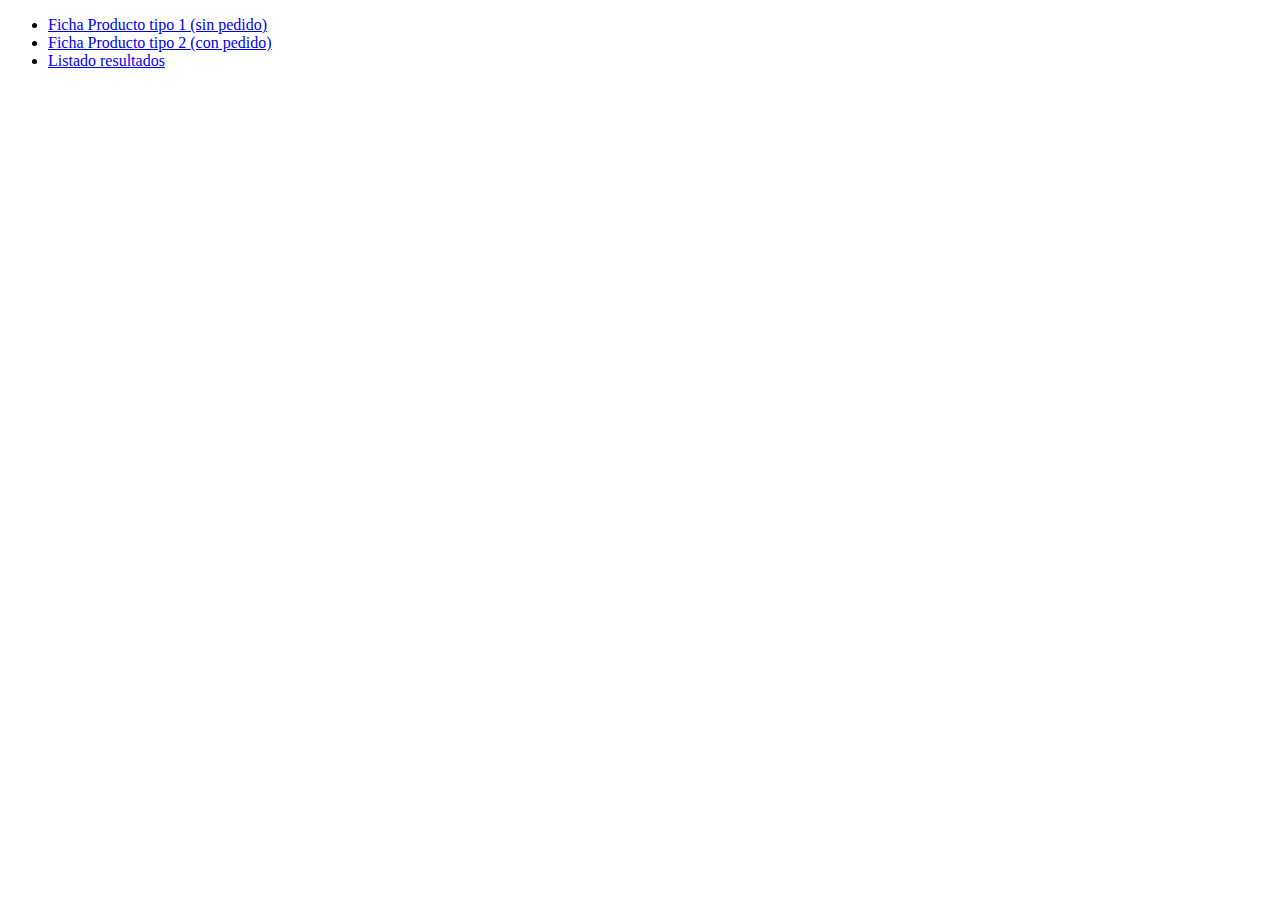
==== commit b1d4ffe5: "Nuevo tipo de ficha con gestion de pedido y finalizada la ficha 1 sin RWD" ====
--- a/a2m/Static/index.html
+++ b/a2m/Static/index.html
@@ -6,8 +6,9 @@
 </head>
 <body>
 <ul>
-    <li><a href="ficha-tipo1.html">Ficha Producto tipo 1 (sin pedido)</a></li>
-    <li><a href="listado.html">Listado resultados</a></li>
+    <li><a href="ficha-tipo1.html" target="_blank">Ficha Producto tipo 1 (sin pedido)</a></li>
+    <li><a href="ficha-tipo-pedido.html" target="_blank">Ficha Producto tipo 2 (con pedido)</a></li>
+    <li><a href="listado.html" target="_blank">Listado resultados</a></li>
 </ul>
 </body>
 </html>
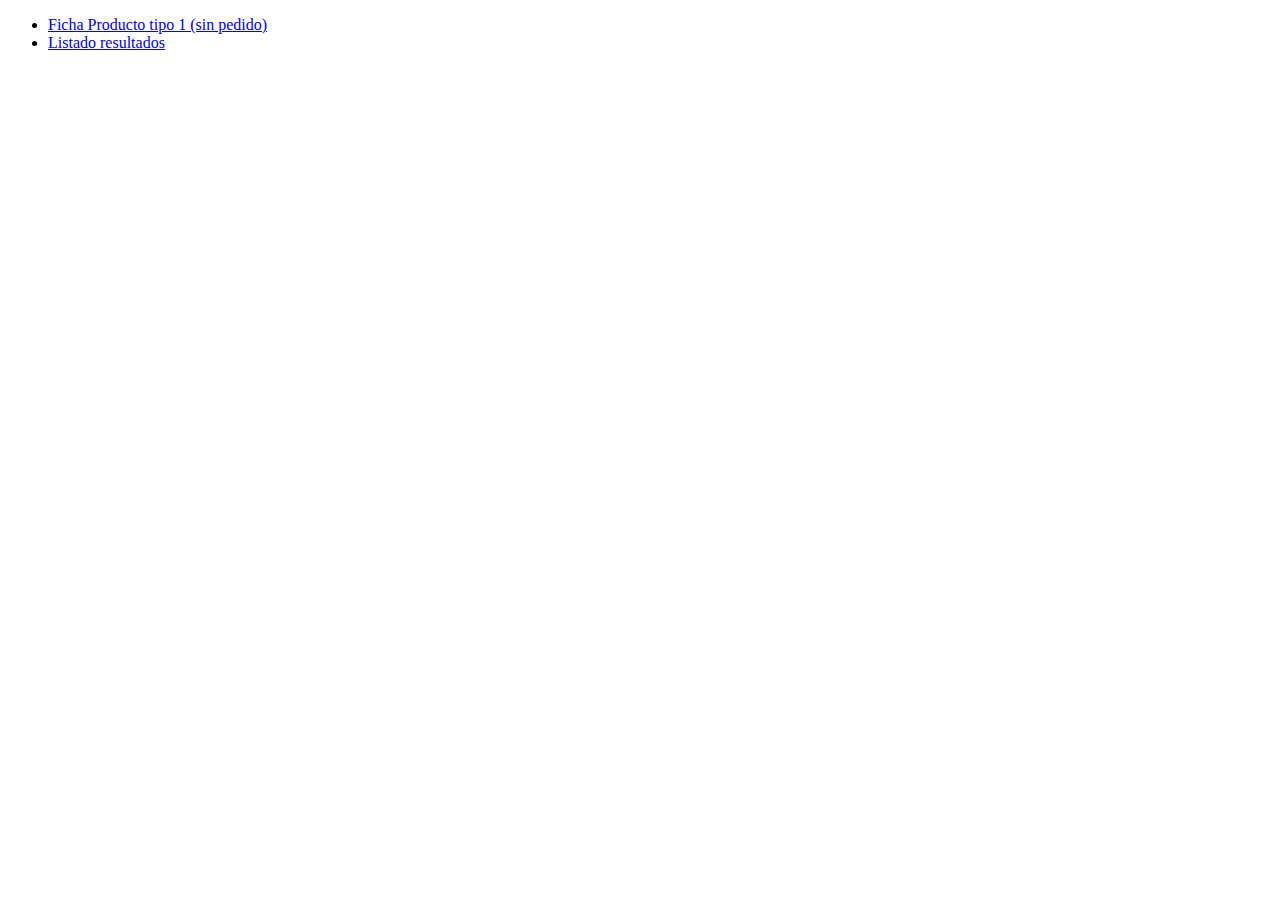
==== commit 65b24f5f: "Merge branch 'master' of https://github.com/Fernando-Beltran/a2m.git" ====
--- a/a2m/Static/index.html
+++ b/a2m/Static/index.html
@@ -6,9 +6,8 @@
 </head>
 <body>
 <ul>
-    <li><a href="ficha-tipo1.html" target="_blank">Ficha Producto tipo 1 (sin pedido)</a></li>
-    <li><a href="ficha-tipo-pedido.html" target="_blank">Ficha Producto tipo 2 (con pedido)</a></li>
-    <li><a href="listado.html" target="_blank">Listado resultados</a></li>
+    <li><a href="ficha-tipo1.html">Ficha Producto tipo 1 (sin pedido)</a></li>
+    <li><a href="listado.html">Listado resultados</a></li>
 </ul>
 </body>
 </html>
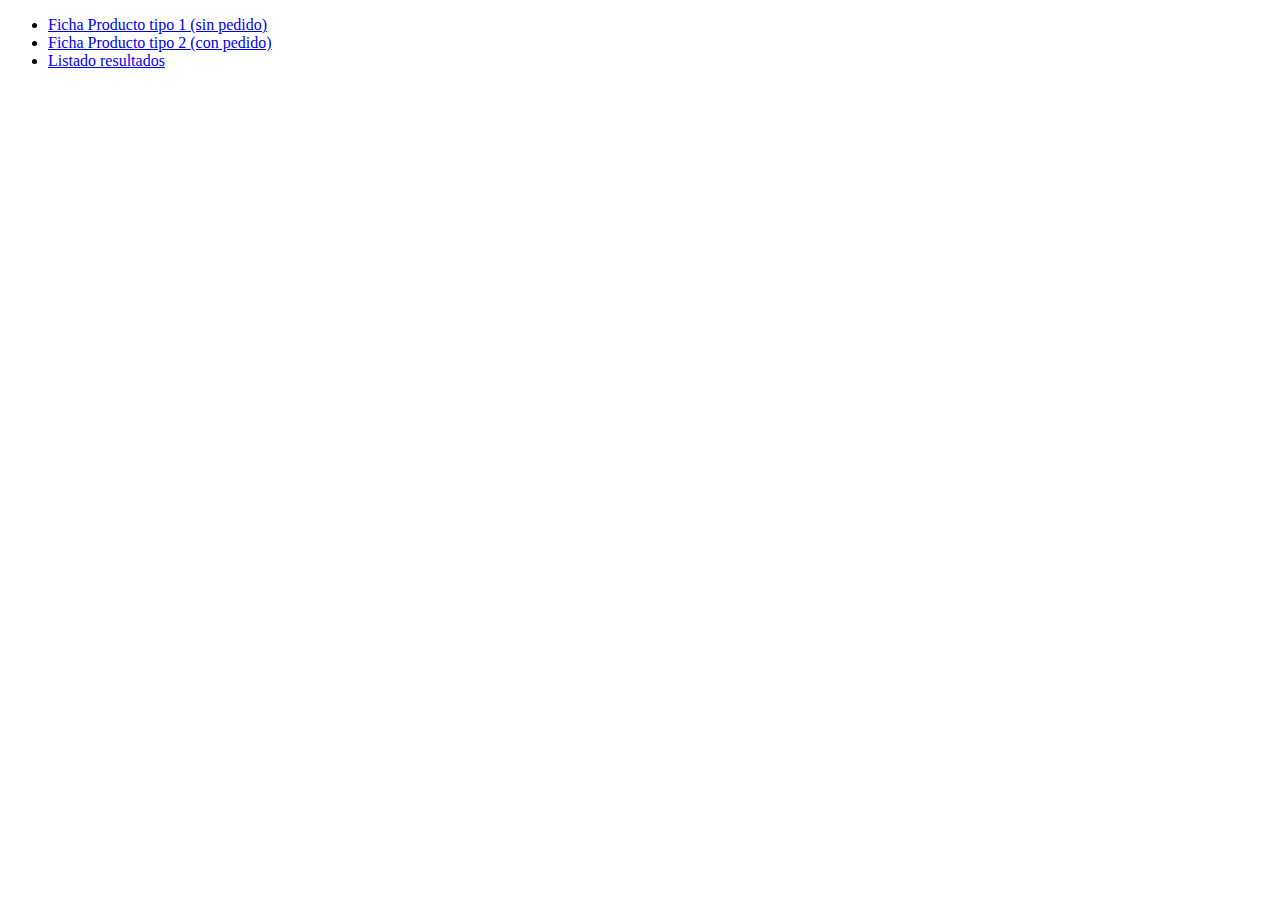
==== commit ee450046: "Merge branch 'master' of https://github.com/Fernando-Beltran/a2m.git" ====
--- a/a2m/Static/index.html
+++ b/a2m/Static/index.html
@@ -6,8 +6,9 @@
 </head>
 <body>
 <ul>
-    <li><a href="ficha-tipo1.html">Ficha Producto tipo 1 (sin pedido)</a></li>
-    <li><a href="listado.html">Listado resultados</a></li>
+    <li><a href="ficha-tipo1.html" target="_blank">Ficha Producto tipo 1 (sin pedido)</a></li>
+    <li><a href="ficha-tipo-pedido.html" target="_blank">Ficha Producto tipo 2 (con pedido)</a></li>
+    <li><a href="listado.html" target="_blank">Listado resultados</a></li>
 </ul>
 </body>
 </html>
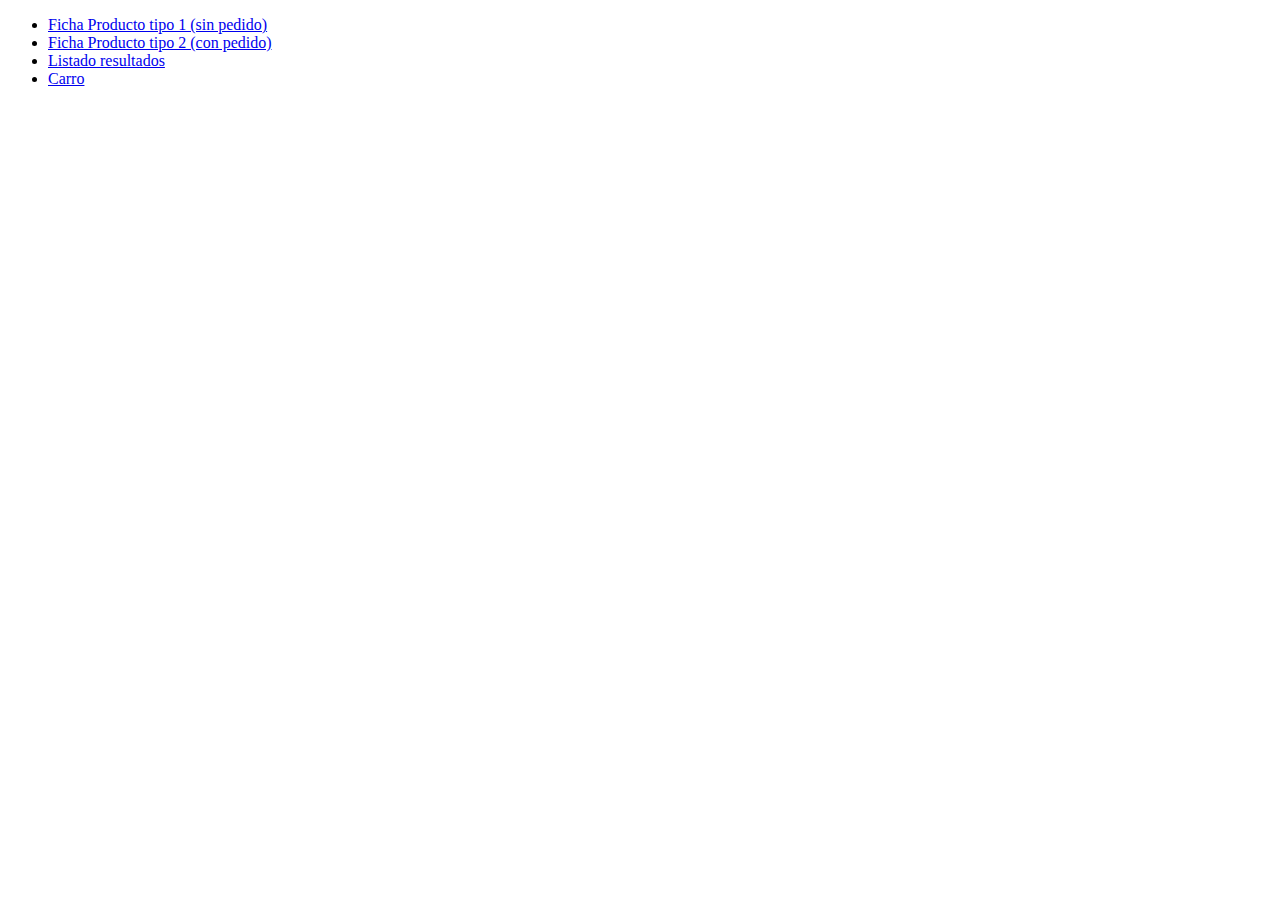
==== commit 74dd96d1: "Cambio ux para CTA optimizando la conversión al cambiar a un color complementario que hace que desta" ====
--- a/a2m/Static/index.html
+++ b/a2m/Static/index.html
@@ -9,6 +9,7 @@
     <li><a href="ficha-tipo1.html" target="_blank">Ficha Producto tipo 1 (sin pedido)</a></li>
     <li><a href="ficha-tipo-pedido.html" target="_blank">Ficha Producto tipo 2 (con pedido)</a></li>
     <li><a href="listado.html" target="_blank">Listado resultados</a></li>
+    <li><a href="carro-pasos.html" target="_blank">Carro</a></li>
 </ul>
 </body>
 </html>
